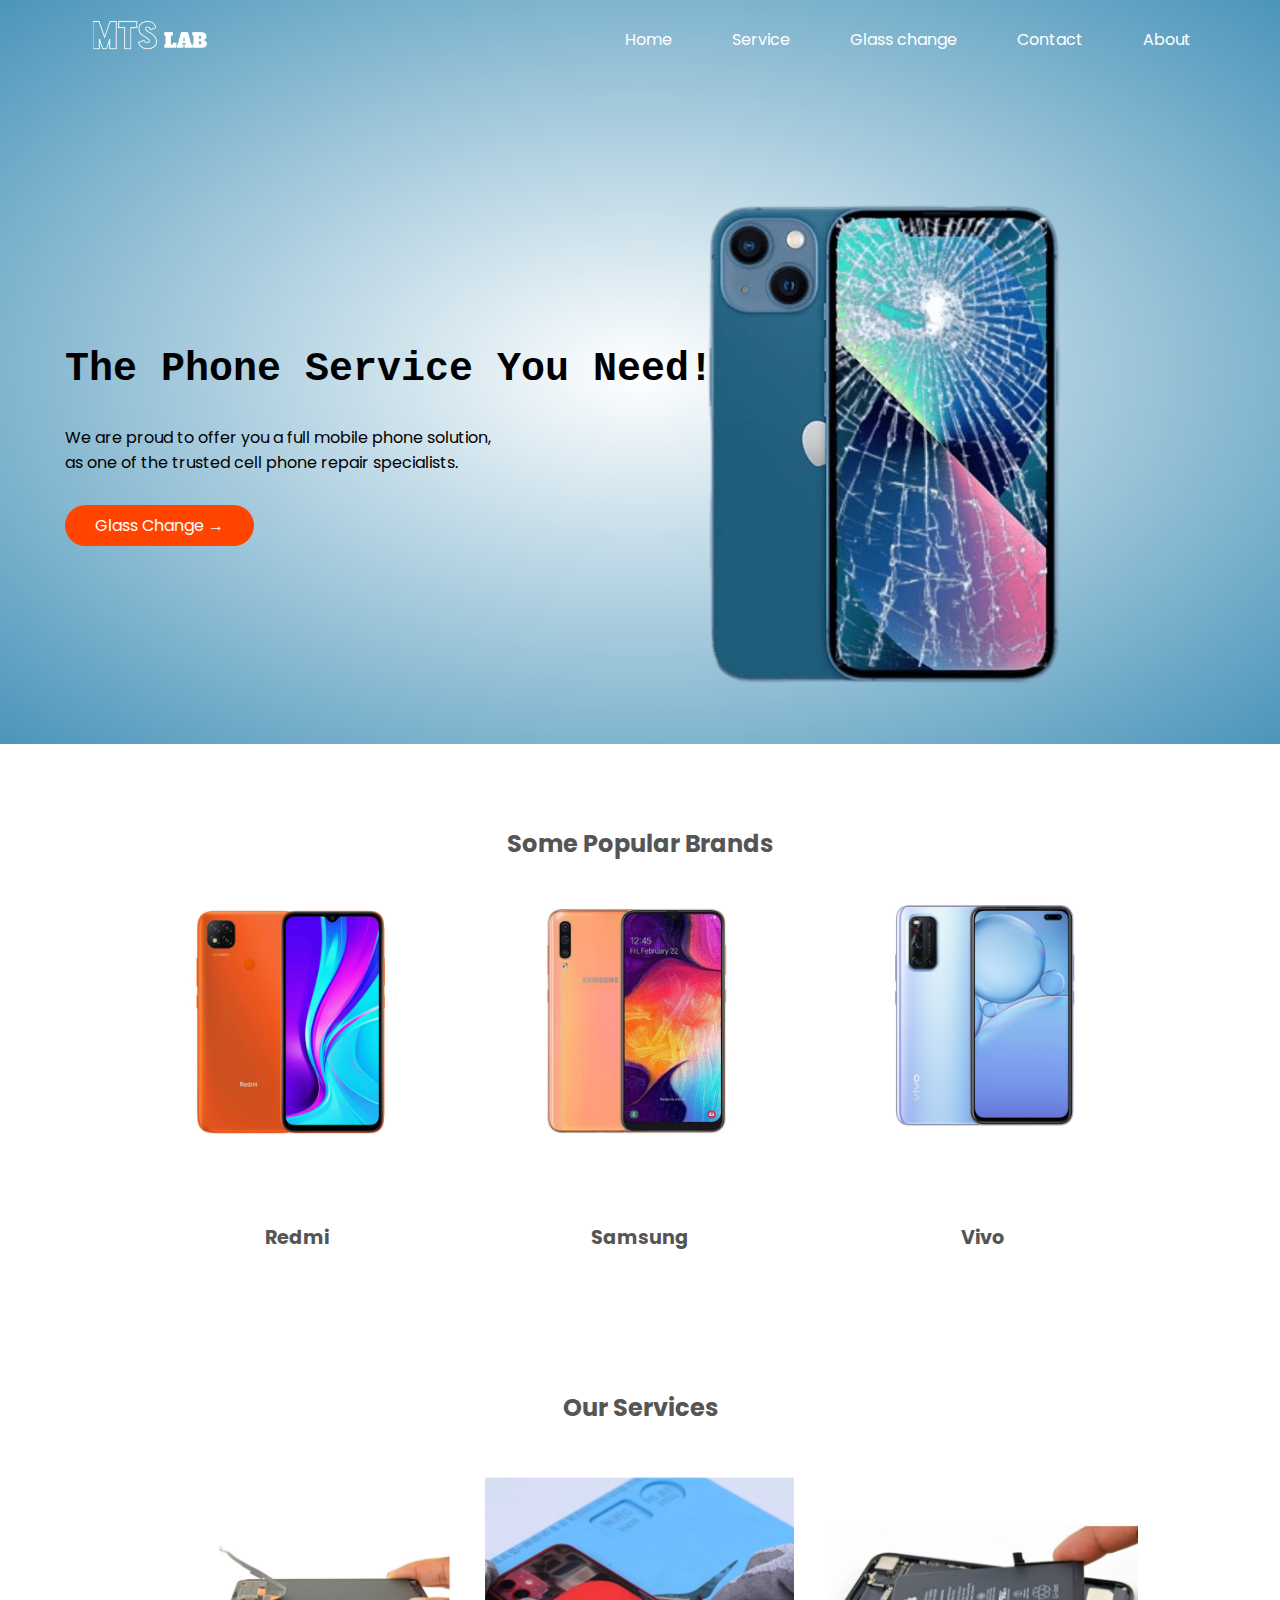
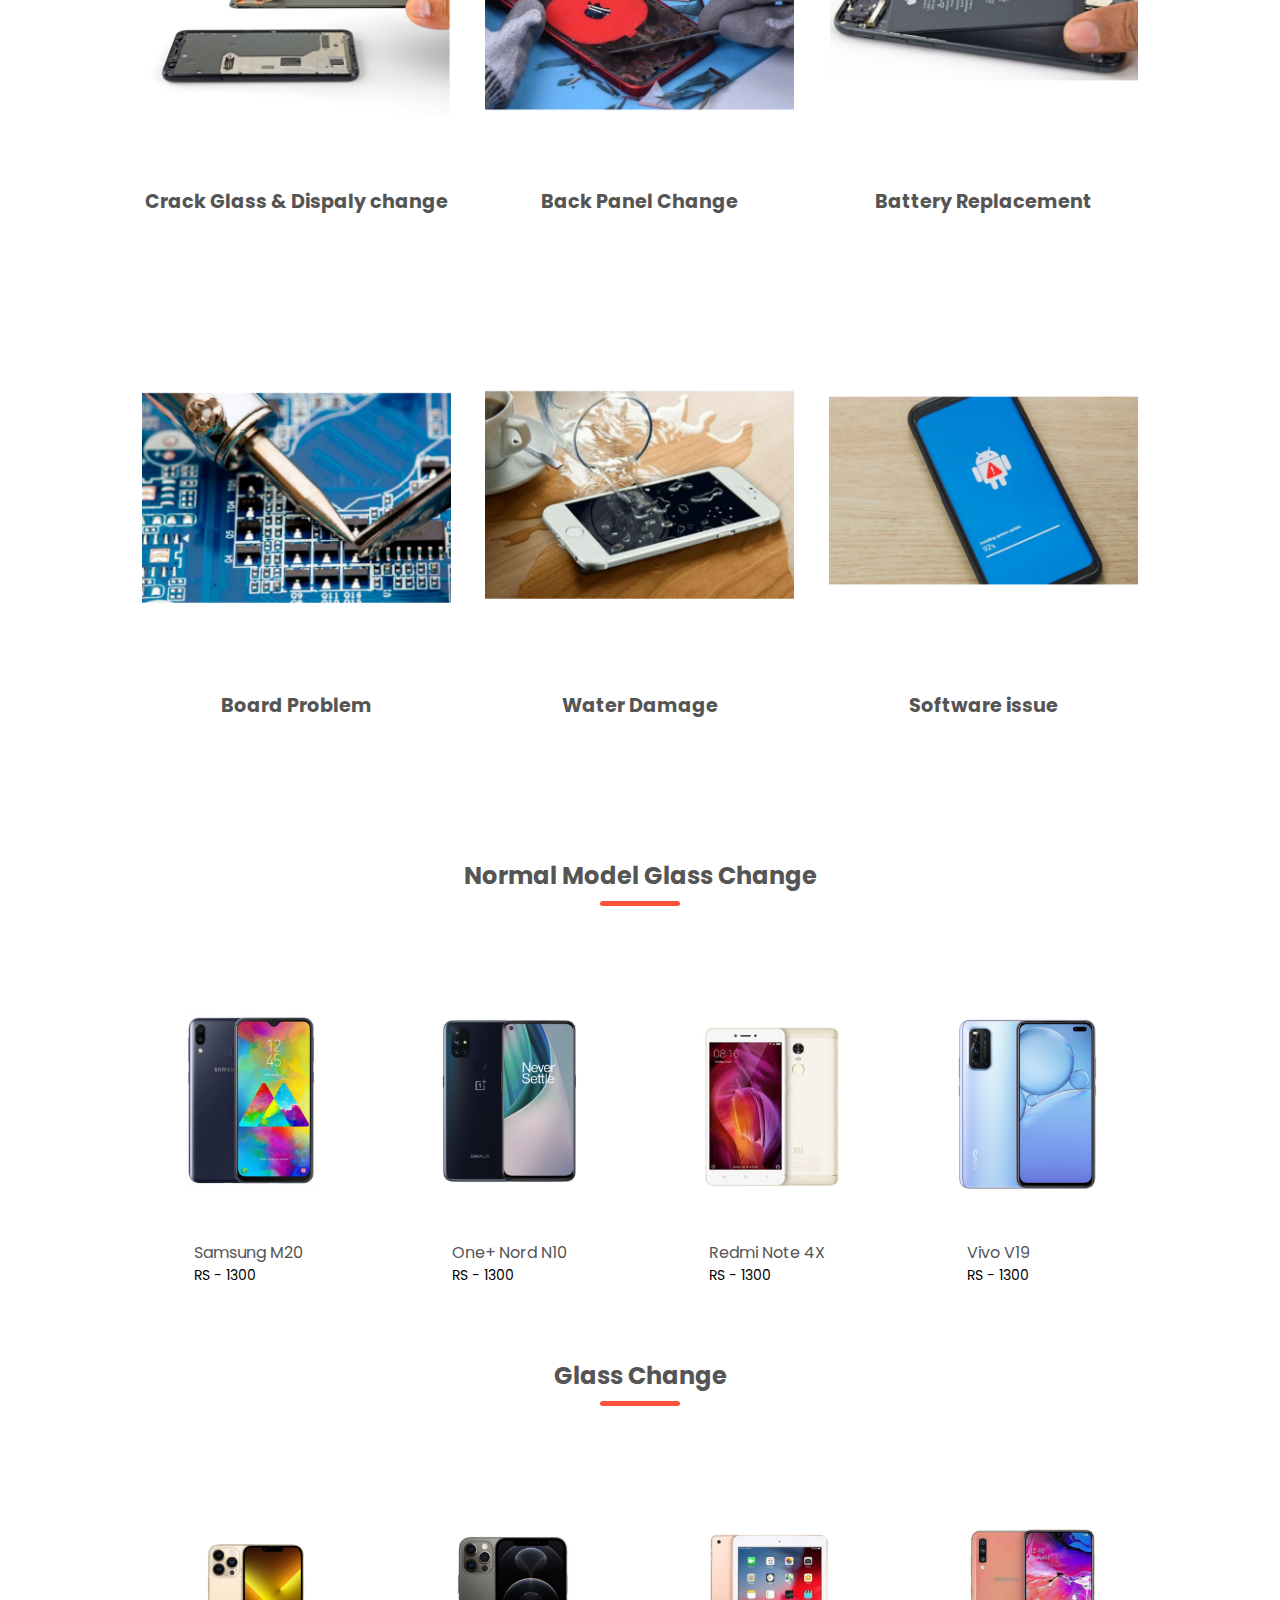
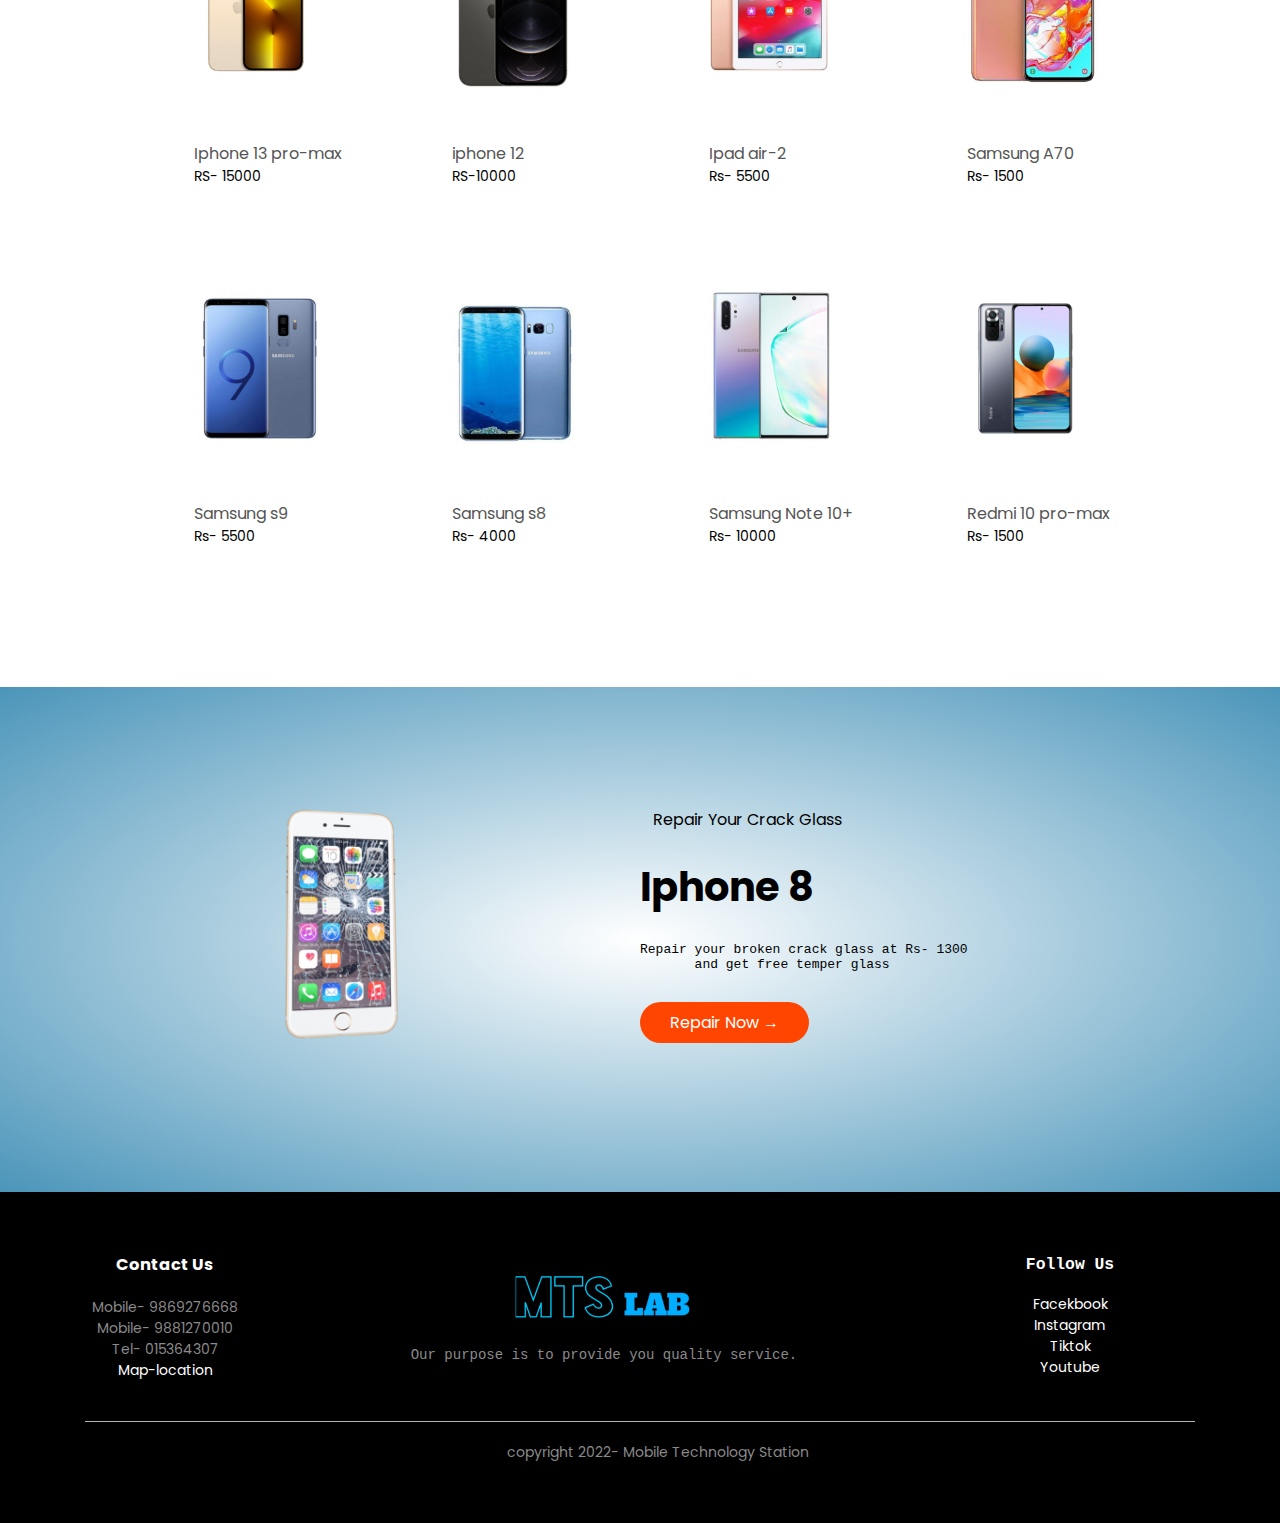
==== index.html @ e6e9dd7c "Update index.html" ====
<!DOCTYPE html>
<html lang="en">
<head>
    <meta charset="UTF-8">
    <meta http-equiv="X-UA-Compatible" content="IE=edge">
    <meta name="viewport" content="width=device-width, initial-scale=1.0">
    <meta name="google-site-verification" content="ZRneaZw4tG2R5TSMy8G6cVdLXQe2-qiYh2usNWmZhRA" />
     <link rel="shortcut icon" href="favicon.png" type="image/x-icon">
    <title>Mobile Technology Station</title>
    <link rel="stylesheet" href="style.css">
    <link href="https://fonts.googleapis.com/css2?family=Poppins:wght@300;400;500;600;700&display=swap" rel="stylesheet">
</head>

    <div class="header">
<div class="container">
    <div class="navbar">
        <div class="logo">
            <img src="img/tb.png" width="120px">
        </div>
    <nav>
        <ul class="nav-menu">
            <li class="nav-item">
           <a href="index.html" class="nav-link">Home</a>
           </li>
           <li class="nav-item">
            <a href="Service.html" class="nav-link">Service</a>
            </li>
            <li class="nav-item">
                <a href="Service.html" class="nav-link">Glass change</a>
                </li>
            <li class="nav-item">
                <a href="contact.html" class="nav-link">Contact</a>
                </li>
                <li class="nav-item">
                    <a href="About.html" class="nav-link">About</a>
                    </li>
        </ul>
    </nav>
        
    <!--<img src="img/icon1.png" width="34px" height="34px"-->
    <div id="hamburger-icon" onclick="toggleMobileMenu(this)">
        <div class="bar1"></div>
        <div class="bar2"></div>
        <div class="bar3"></div>
        <ul class="mobile-menu">
          <li><a href="index.html">Home</a></li>
          <li><a href="Service.html">Service</a></li>
          <li><a href="contact.html">Contact</a></li>
          <li><a href="About.html">About</a></li>
        </ul>
      </div>
    </div>

    <div class="row">
        <div class="col-2">
            <div class="position5"> <pre><h1>The Phone Service You Need!</h1></pre></div>
         <div class="position">
         <p>We are proud to offer you a full mobile phone solution, as one of the trusted cell phone repair specialists.</p></div>
         <a href="Service.html" class="btn">Glass Change &#8594;</a>
        </div>
        <div class="col-2">
        <img src="img/iPhone-13-mini-Screen-Replacement-or-Repair-transformed.png">
        </div>
    </div>
</div>
</div>

<!---Mobile categories--->
    <div class="categories">
        <div class="small-container">
            <div class="first-title"><h2>Some Popular Brands</h2>
                <div class="row">
                    <div class="col-3">
                        <img src="img/redmi.jpg">
                       <div class="bold"><h4>Redmi</h4></div>
                    </div>
                    <div class="col-3">
                        <img src="img/a50.jpg">
                        <div class="bold"><h4>Samsung</h4></div>
                    </div> 
                    <div class="col-3">
                    <img src="img/v 19.jpg">
                    <div class="bold"><h4>Vivo</h4></div>
                </div>
            </div>
            
            </div>
        </div>
       
    </div>
    <!----Mobile services-->
    <div class="categories">
        <div class="small-container">
            <div class="first-title"><h2 align = "center">Our Services</h2>
                <div class="row">
                    <div class="col-3">
                        <img src="img/Screen Replacement.jpg">
                       <div class="bold"><h4>Crack Glass & Dispaly change</h4></div>
                       
                    </div>
                    <div class="col-3">
                        <img src="img/Back pannel.jpg">
                        <div class="bold"><h4>Back Panel Change</h4></div>
                    </div> 
                    <div class="col-3">
                    <img src="img/Battery replacement.jpg">
                    <div class="bold"><h4>Battery Replacement</h4></div>
                    
                </div>
            </div>
            
            </div>
        </div>
       
    </div>
    <div class="categories">
        <div class="small-container">
           <div class="first-title">
                <div class="row">
                    <div class="col-3">
                        <img src="img/Board issue (1).jpg">
                       <div class="bold"><h4>Board Problem</h4></div>
                    </div>
                    <div class="col-3">
                        <img src="img/Water damage.jpg">
                        <div class="bold"><h4>Water Damage</h4></div>
                    </div> 
                    <div class="col-3">
                    <img src="img/software.jpg">
                    <div class="bold"><h4>Software issue</h4></div>
                    
                </div>
            </div>
            
            </div>
        </div>
       
    </div>
    <!---Glass change categories--->
    <div class="small-container">
        <h2 class="title">Normal Model Glass Change</h2>
        <div class="row">
            <div class="col-4">
                <img src="img/Samsung m-20.jpg">
                <h4>Samsung M20</h4>
                <p>RS - 1300</p>
            </div>
            <div class="col-4">
                <img src="img/nord n10.jpg">
               <h4>One+ Nord N10 </h4>
                <p>RS - 1300</p>
            </div>
            <div class="col-4">
                <img src="img/Redmi note 4x.jpg">
                <h4>Redmi Note 4X</h4>
                <p>RS - 1300</p>
            </div>
            <div class="col-4">
                <img src="img/v 19.jpg">
                <h4>Vivo V19</h4>
                <p>RS - 1300</p>
            </div>
        </div>
        <!--glass change-->
        <h2 class="title">Glass Change</h2>
        <div class="row">
            <div class="col-4">
                <img src="img/iphone 13 pro max.jpg">
                <h4>Iphone 13 pro-max</h4>
                <p>RS- 15000</p>
            </div>
            <div class="col-4">
                <img src="img/iphone 12.jpg">
                <h4>iphone 12</h4>
                <p>RS-10000</p>
            </div>
            <div class="col-4">
                <img src="img/ipad air 2.jpg">
                <h4>Ipad air-2</h4>
                <p>Rs- 5500</p>
            </div>
            <div class="col-4">
                <img src="img/a70.jpg">
                <h4>Samsung A70</h4>
                <p>Rs- 1500</p>
            </div>
            <div class="col-4">
                <img src="img/s9.jpg">
                <h4>Samsung s9</h4>
                <p>Rs- 5500</p>
            </div>
            <div class="col-4">
                <img src="img/s8.jpg">
                <h4>Samsung s8</h4>
                <p>Rs- 4000</p>
            </div>
            <div class="col-4">
                <img src="img/samsung note 10.jpg">
                <h4>Samsung Note 10+</h4>
                <p>Rs- 10000</p>
            </div><div class="col-4">
                <img src="img/Redmi 10 pro max.jpg">
                <h4>Redmi 10 pro-max</h4>
                <p>Rs- 1500</p>
            </div>
            </div>
    </div>
    <!---offer-->

    <div class="offer">
        <div class="small-container">
            <div class="row">
                <div class="col-2">
                    <img src="img/iphone 8.png" class="offer-img">
                </div>
                <div class="col-2">
                    <div class="position1">
                    <p>Repair Your Crack Glass</p></div>
                    <h1>Iphone 8</h1>
                    <pre><large>Repair your broken crack glass at Rs- 1300
       and get free temper glass</large></pre>

                    <a href="Service.html" class="btn">Repair Now &#8594</a>
                </div>
            </div>
        </div>
    </div>
    <!------footer----->
    <div class="footer">
        <div class="container">
                <div class="row">
                    <div class="footer-col-2">
                        <img src="img/uts.png">
                        <div class="position2">
                           <pre><p>Our purpose is to provide you quality service.</p></pre>
                        </div>
                    </div>
                    <div class="footer-col-3">
                        <h3>Contact Us</h3>
                        <ul>
                         <li>Mobile- 9869276668</li>
                         <li>Mobile- 9881270010</li>
                         <li>Tel- 015364307</li>
                         <li><a href="https://goo.gl/maps/8YHZtGEDWrr3aDk4A">Map-location</a></li>
                        </ul>
                    </div>
                    <div class="footer-col-4">
                       <pre><h3>Follow Us</h3></pre>
                        <ul>
                         <li><a href="https://www.facebook.com/MTSmobilescreenrefurblab/">Facekbook</a></li>
                         <li><a href="https://www.instagram.com/mtsmobilescreenrefurblab/">Instagram</a></li>
                         <li><a href="https://www.tiktok.com/@mtslab">Tiktok</a></li>
                         <li><a href="https://www.youtube.com/@mtsscreenrefurblab893/featured">Youtube</a></li>
                        </ul>
                    </div>
                </div>
            
            <hr>
            <div class="position4">
            <p class="copyright">copyright 2022- Mobile Technology Station</p>
            </div>
        </div>
    </div>
   <!-----js toggle menu---->
   <script src="script.js"></script
</body>
</html>
---- style.css ----
*{
    margin: 0;
    padding: 0;
    box-sizing: border-box;
}
.bold h4{
    font-weight:bold;
    font-size: larger;
    color: #555;
}
body{
    font-family: 'Poppins', sans-serif;
}

.navbar{
   min-height: 78px;
    display: flex;
    justify-content: space-between;
    align-items: center;
    padding: 0 24px;
}
.nav-menu{
    display: flex;
    justify-content: space-between;
    align-items: center;
    gap: 60px;
}
.nav-link{
    transition: 0.7s ease;
}
.nav-link:hover{
    color: dodgerblue;
}
.hambuger{
    display: none;
    cursor: pointer;
}
.bar{
    display:block;
    width: 25px;
    height: 3px;
    margin: 5px auto;
    -webkit-transition: all 0.3s ease-in-out;
    transition: all 0.3 ease-out;
    background-color: white;
}
a{
    text-decoration: none;
    color: white;
}
p{
    color: black;
}
.container{
    max-width: 1200px;
    margin: auto;
    padding-left: 25px;
    padding-right: 25px;
}

.row{
    display: flex;
    align-items: center;
    flex-wrap: wrap;
    justify-content: space-around;
}
.col-2{
    flex-basis: 50%;
    min-width: 300px;
}
.position{
    position: relative;
    right: 25%;
}
.position1{
    position: relative;
    right: 116px;
}
.col-2 img{
    max-width: 85%;
    padding: 50px 0;
}
.col-2 h1{
    font-size: 40px;
    line-height: 60px;
    margin: 25px 0;
}
.btn{
    display: inline-block;
    background: orangered;
    color: white;
    padding: 8px 30px;
    margin: 30px 0;
    border-radius: 30px;
    transition: background 0.5s;
}
.btn:hover{
    background: #563434;
}
.header{
    background: radial-gradient(#fff,#4b95ba);  
}
.header2{
    background: radial-gradient(#fff,#23b4af);  
}
.header .row{
    margin-top: 70px;
}
.header2 .row{
    margin-top: 70px;
}
.categories{
    margin: 70px 0;
}
.col-3{
    flex-basis: 30%;
   min-width: 250px;
    margin-bottom: 30px;
}
.col-3 img{
    width: 100%;
}
.small-container{
    max-width: 1080px;
    margin: auto;
    padding-left: 25px;
    padding-right: 25px;
}
.col-4 {
    flex-basis: 25%;
    padding: 10px;
    min-width: 200px;
    margin-bottom: 50px;
    transition: transform 0.5s;
    
}

.col-4 h4,p{margin-left:25%;}
.col-4 img{
    width: 100%;
}
.title{
    text-align: center;
    margin: 0 auto 80px;
    position: relative;
    line-height: 60px;
    color: #555;
}
.title::after{
    content: '';
    background: #ff523b;
    width: 80px;
    height: 5px;
    border-radius: 5px;
    position: absolute;
    bottom: 0;
    left: 50%;
    transform: translateX(-50%);
}

.first-title{text-align: center;
    margin: 0 auto 80px;
    position: relative;
    line-height: 60px;
    color: #555;

}
h4{
    color: #555;
    font-weight: normal;
}
.col-4 p{
    font-size: 14px;
}
.col-4:hover{
    transform: translateY(-5px);
}
/*-----offer----*/
.offer{
     background: radial-gradient(#fff,#4b95ba);  
     margin-top: 80px;
     padding: 30px 0;
}
.col-2 .offer-img{
    padding: 50px;
    width: 100%;
}
small{
    color: #555;
}
/*-----footer---*/
.footer{
    background: #000;
    color: #8a8a8a;
    font-size: 14px;
    padding: 60px;
    width:100%;
}
.footer p{
color: #8a8a8a;
}
.footer h3{
    color: white;
    margin-bottom: 20px;
}
.footer-col-2, .footer-col-4, .footer-col-3{
    min-width: 250px;
    margin-bottom: 20px;
}
.footer-col-2{
    flex: 1;
    text-align: center;
    position: relative;
    left: 19%;
}
.footer-col-2 img{
    width: 180px;
    margin-bottom: 20px;
}
.footer-col-4, .footer-col-3{
    flex-basis: 12%;
    text-align: center;
}
ul{
    list-style-type: none;
}
.position2{
    position: relative;
    right: 12%;
}
.footer-col-3{
    position: relative;
    right: 59%;
}
.footer hr{
    border: none;
    background: #b5b5b5;
    height: 1px;
    margin: 20px 0;
}
.copyright{
    position: relative;
    left: 13%;
}
.menu-icon{
    width: 45px;
    margin-left: 20px;
    display: none;

}
#hamburger-icon {
    margin: auto 0;
    display: none;
    cursor: pointer;
  }
  
  #hamburger-icon div {
    width: 35px;
    height: 3px;
    background-color: white;
    margin: 6px 0;
    transition: 0.4s;
  }
  
  .open .bar1 {
    -webkit-transform: rotate(-45deg) translate(-6px, 6px);
    transform: rotate(-45deg) translate(-6px, 6px);
  }
  
  .open .bar2 {
    opacity: 0;
  }
  
  .open .bar3 {
    -webkit-transform: rotate(45deg) translate(-6px, -8px);
    transform: rotate(45deg) translate(-6px, -8px);
  }
  
  .open .mobile-menu {
    display: flex;
    flex-direction: column;
    /*---align-items: center;---*/
    left: inherit;
    justify-content: flex-start;
  }
  
  .mobile-menu {
    display: none;
    position: absolute;
    top: 74px;
    left: 0;
    height: calc(100vh - 50px);
    width: 100%;
  }
  
  .mobile-menu li {
    margin-bottom: 10px;
  }
  .profile img{
    width: 150px;
    position: relative;
    padding-top:30px;
    left: 45%;
  }
  .heading2 h1{
    color: black;
    font-size: large;
    position: relative;
    padding-top: 34px;
    padding-bottom: 12px;

  }
  .paragraph p{
    position: relative;
    padding-bottom: 50px;
    padding-right: 250px
  }
  .prf img{
    width: 250px;
    position: relative;
    left: 5px;
  } 
  .contact img{
    width: 34%;
  }
  .card{
    transition: all 0.5s ease-in-out;
    cursor: pointer;
    box-shadow: 0px 0px 6px -4px rgba(0,0,0,0.75);
    border-radius: 10px;
}
.card:hover{
box-shadow: 0px 0px 51px -36px rgba(0,0,0,1);
}
.centre{
    padding-top: 50px;
    padding-bottom: 30px;
    position: relative;

}
.search{
    padding-bottom: 56px;
    position: relative;
}
.location{
    color: #555;
    padding-bottom: 20px;
    padding-right: 20px;
    position: relative;
    right: 50px

}
.col-12 img{
    width: 1300px;
    padding-right: 730px;
  }
/*-----media query for menu ------*/

@media only screen and (max-width:768px){
    #hamburger-icon {
        display: block;
    }
    .nav-menu a{
     display: none;    
    }
    .header{
        padding-right: 1px;
         padding-left: 2px;
        width: 768px
    }
    .row{
        padding-left: 98px;
        padding-right: 20px
    }
    .position5 h1{
        font-size: xx-large;
    }
    .offer{
        width: 768px
      }
    .footer{
      width: 768px
    }
    .position5{
        position: relative;
        right: 200px;
    }
    .position p{
        position: relative;
        right: 200px;
    }
    .footer-col-4 {
        position:relative;
        padding-right: 650px
      }
      .footer-col-2 img{
        position: relative;
       right: 350px
     }
     .position2 p{
        font-size: smaller;
        position: relative;
        right: 300px
     }
     .position4{
        position: relative;
        right: 38%;
        font-size: 60%;
     }
     .header2{
        padding-right: 1px;
         padding-left: 2px;
        width: 768px
         }
      .tablet img{
        width:100%;
        height: 183px;
        }
        .col-12 img{
            width: 400px;
            padding-right: 0px;
            position: relative;
            right: 200px;
          }
         .location{
            padding-bottom: 70px;
            padding-left: 45px;
          }
          .paragraph p{
            margin-left: 3px;
            position: relative;
            
          }
         .profile img{
           padding-top: 60px;
            position: relative;
            left: 28px;
          }
         .heading2 h1{
           padding-right: 545px;
         }
         .col-12 img{
            padding-top: 45px;
            padding-bottom: 100px
          }
}


/*------ media queery for less than 600 screen size---*/
@media only screen and (max-width: 600px){
    .row{
        text-align: center;
    }
     .col-2, .col-3, .col-4  {
        flex-basis: 100%;
     } 
     .footer-col-3{
        position: relative;
        right: 1%;
     }
     .position2{
        position: relative;
        right: 4px;
     }
     .position4{
        padding-left: 400px;
        font-size: 60%;
     }
     .position1{
        position : relative;
        right: 1%;
     }
     .position5 h1{
        position: relative;

     }
     .col-2 h1{
        font-size: 34px;
        line-height: 60px;
        margin: 45px 100px;
       position: relative;
       left: 40px;
    }
    .position{
      width: 350px;
      font-size: 21px;
      position: relative;
      left: 34px;
  }
 .position p{
   position: relative;
   left: 1rem;
 }
    .col-4 h4,p{
        margin-left:2%;
    }
    .btn{
        position: relative;
        
    }
    #hamburger-icon {
        display: block;
      }
    
    .footer{
        margin-top: 45px;
    }
    .profile img{
        width: 80px;
        position: relative;
        margin-top: 2px;
        left: 25px
    }
    .heading2 h1{
        font-size: small;
        color: white;
         padding-top: 9px;
         position: relative;
         right: 23px;
    }
    .paragraph p{
        position: relative;
        padding-right: 3px;
        padding-bottom: 230px;
      }  
     .prf img{
        width: 240px;
        position: relative;
        padding-right: 67px
          }
    .contact img{
        width: 65%;
    }
    .centre h2{
        
        position: relative;

    }
    .search {
        width: 600px;
        padding-right: 80px
    
    }
    .location{
        font-size:smaller;
        position: relative;
        left: 1px;
    }
    .col-2 img{
        width: 500px
      }
      .logo img{
        padding-top: 40px;
        width: 155px
      }
      .categories{
        width: 600px;
      }
     .small-container{
        width: 600px;
       padding-left: 65px;
     }
    .col-3 img{
      width: 500px;
    }
    .bold{
        font-size: 20px;
      }
      .first-title {
        font-size: 22px;
      }
      .row{
        width: 600px;
        position: relative;
        right: 34px;
      }
     .col-4 p{
        font-size: large;
      }
      .col-4 h4{
        font-size: x-large;
      }
      .title {
        font-size: 32px;
      }
      .footer-col-3{
        position: relative;
        right: 280px;
      }
      /*.col-2{
        position: relative;
        right: 85px
      }*/
      .offer{
        padding-right: 95px;
      }
      .col-12 img{
        padding-left: 55px;
      }
      .location{
        font-size:x-large;
    padding-bottom: 100px;
      
    }
  .footer{
    padding-top: 100px;
    padding-bottom: 300px;
  }
}
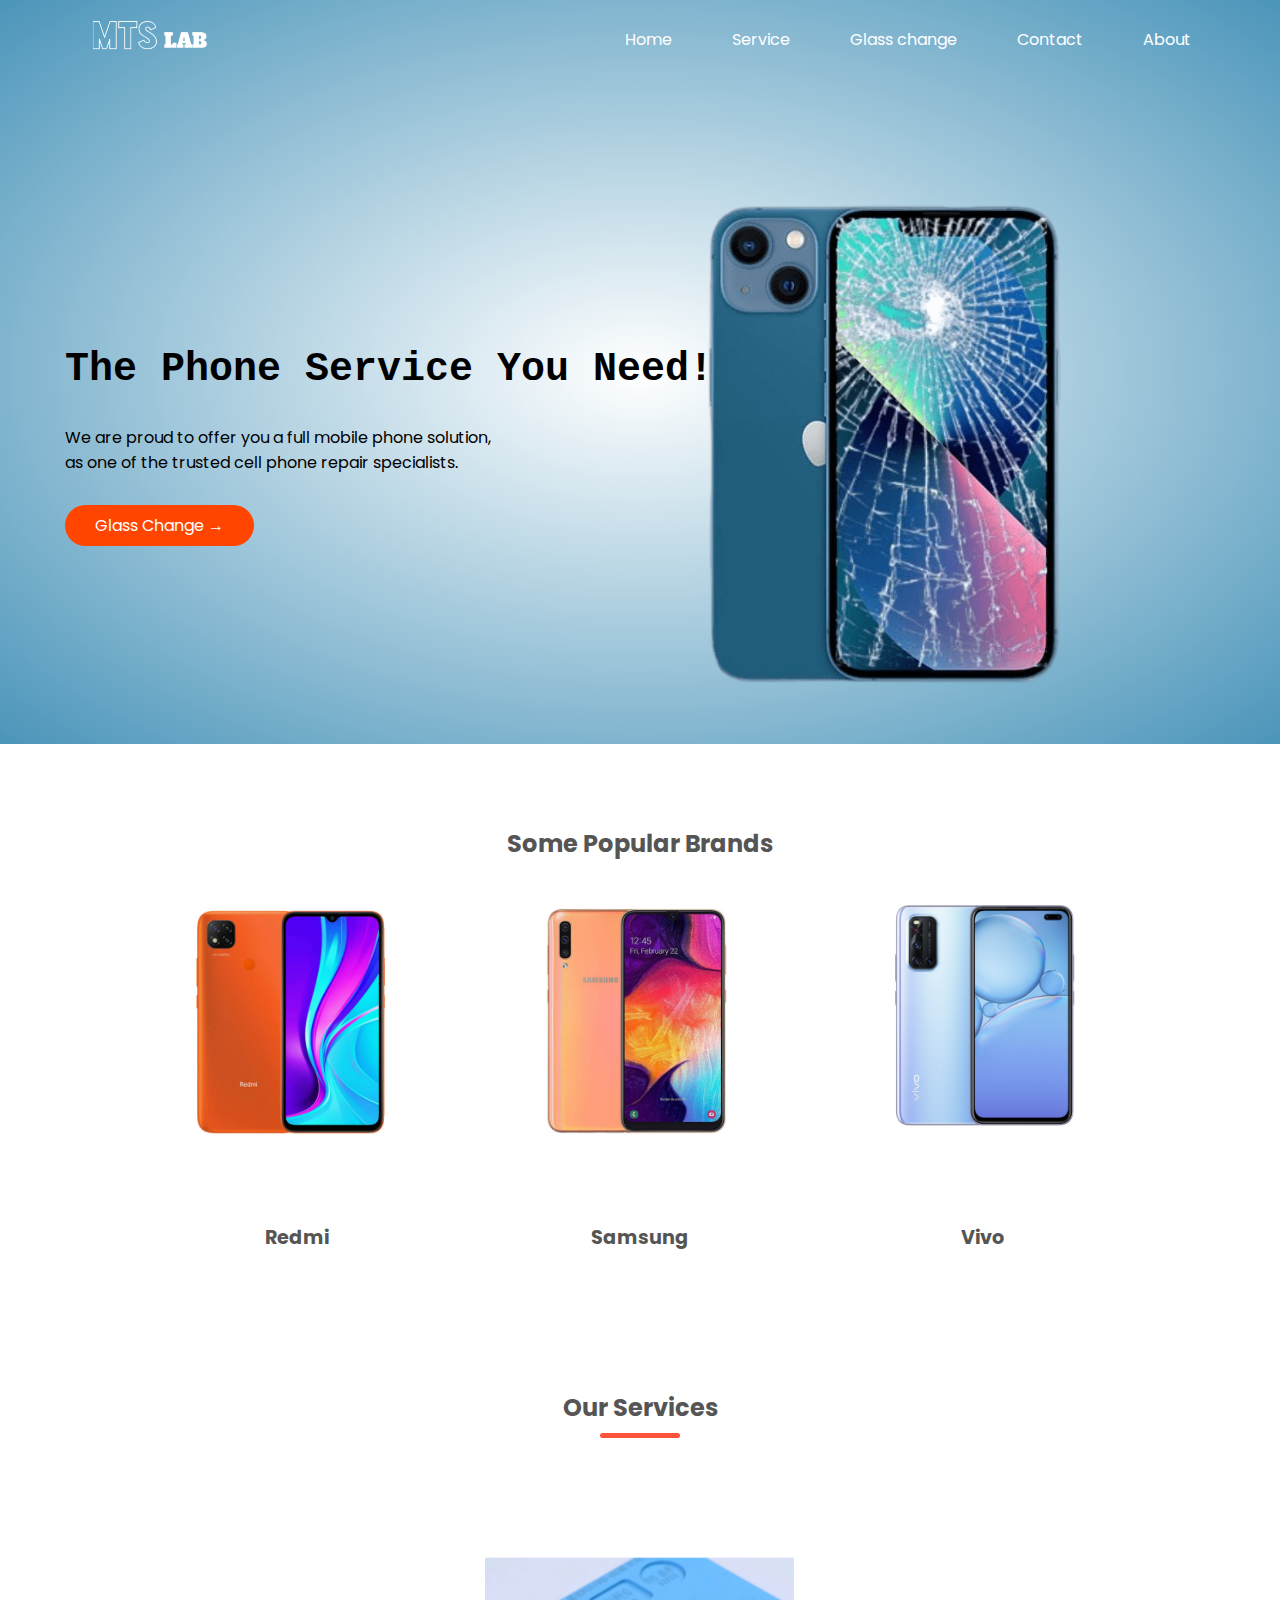
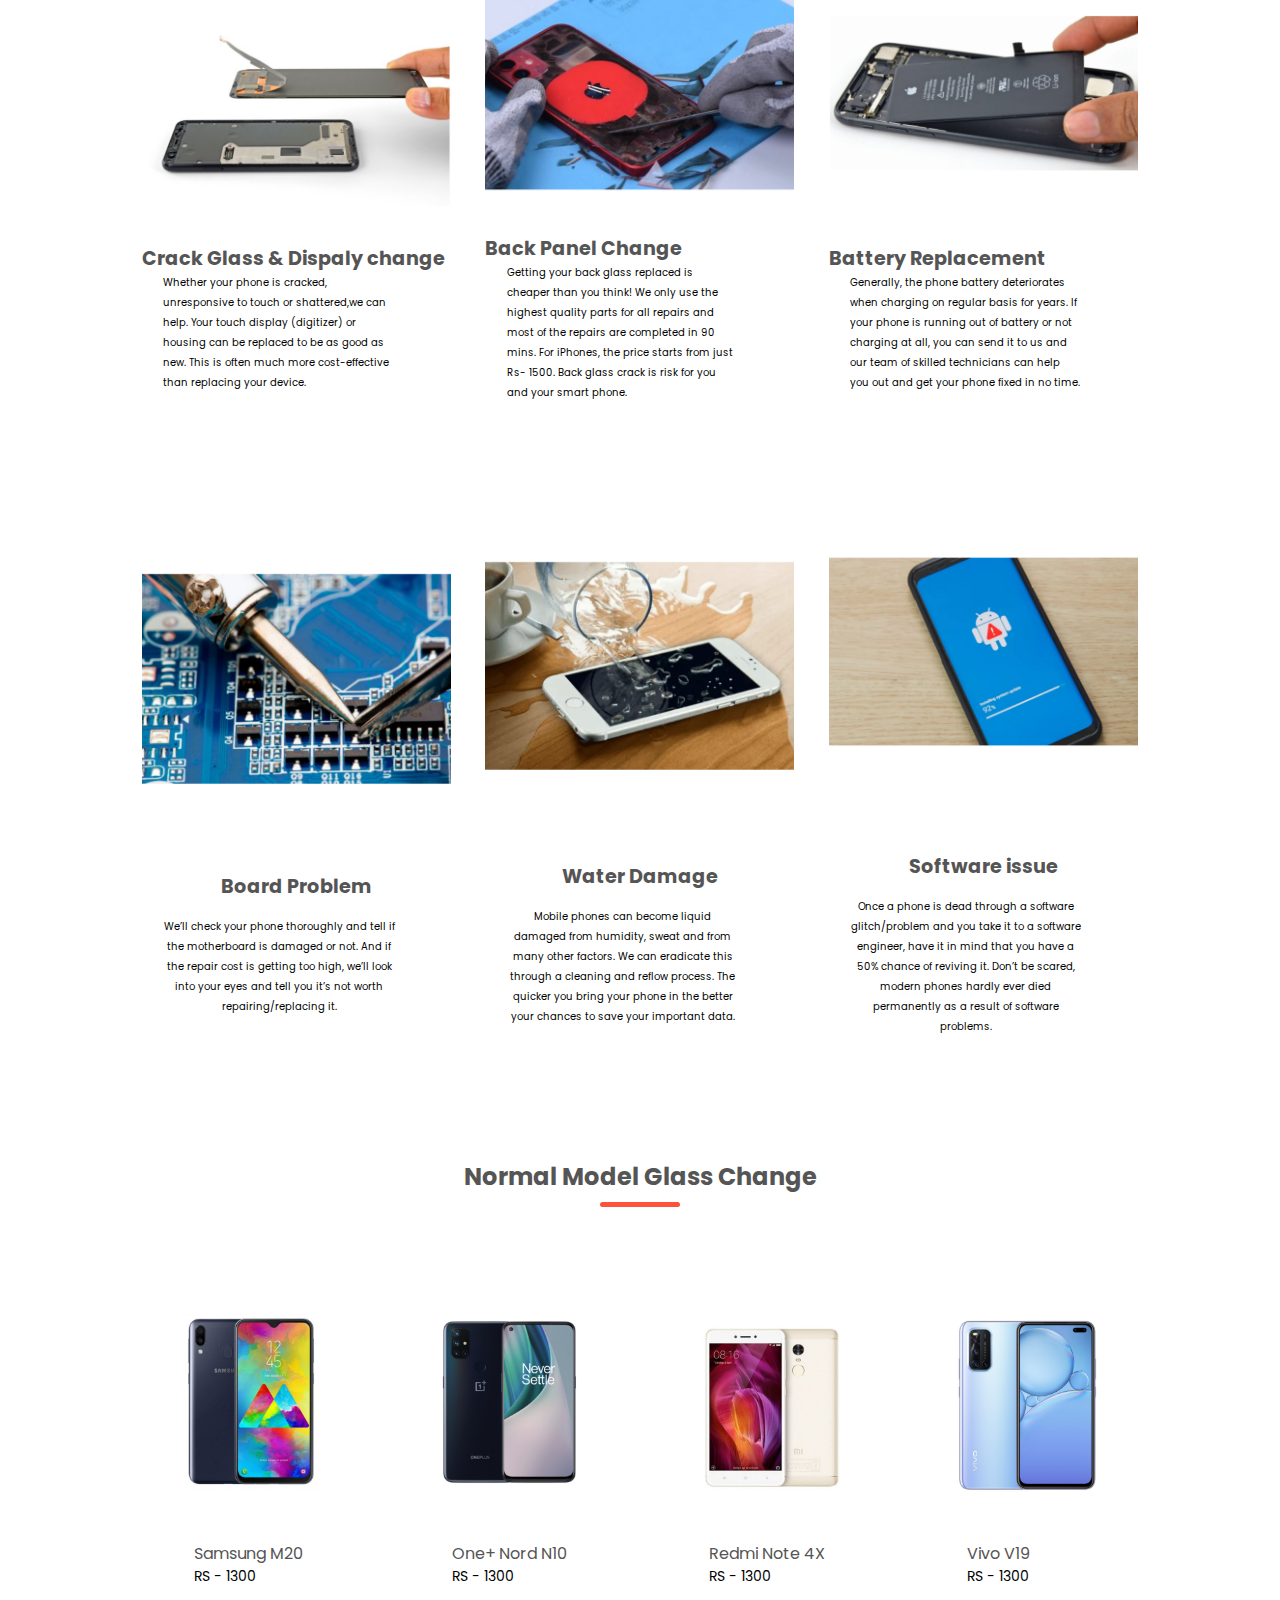
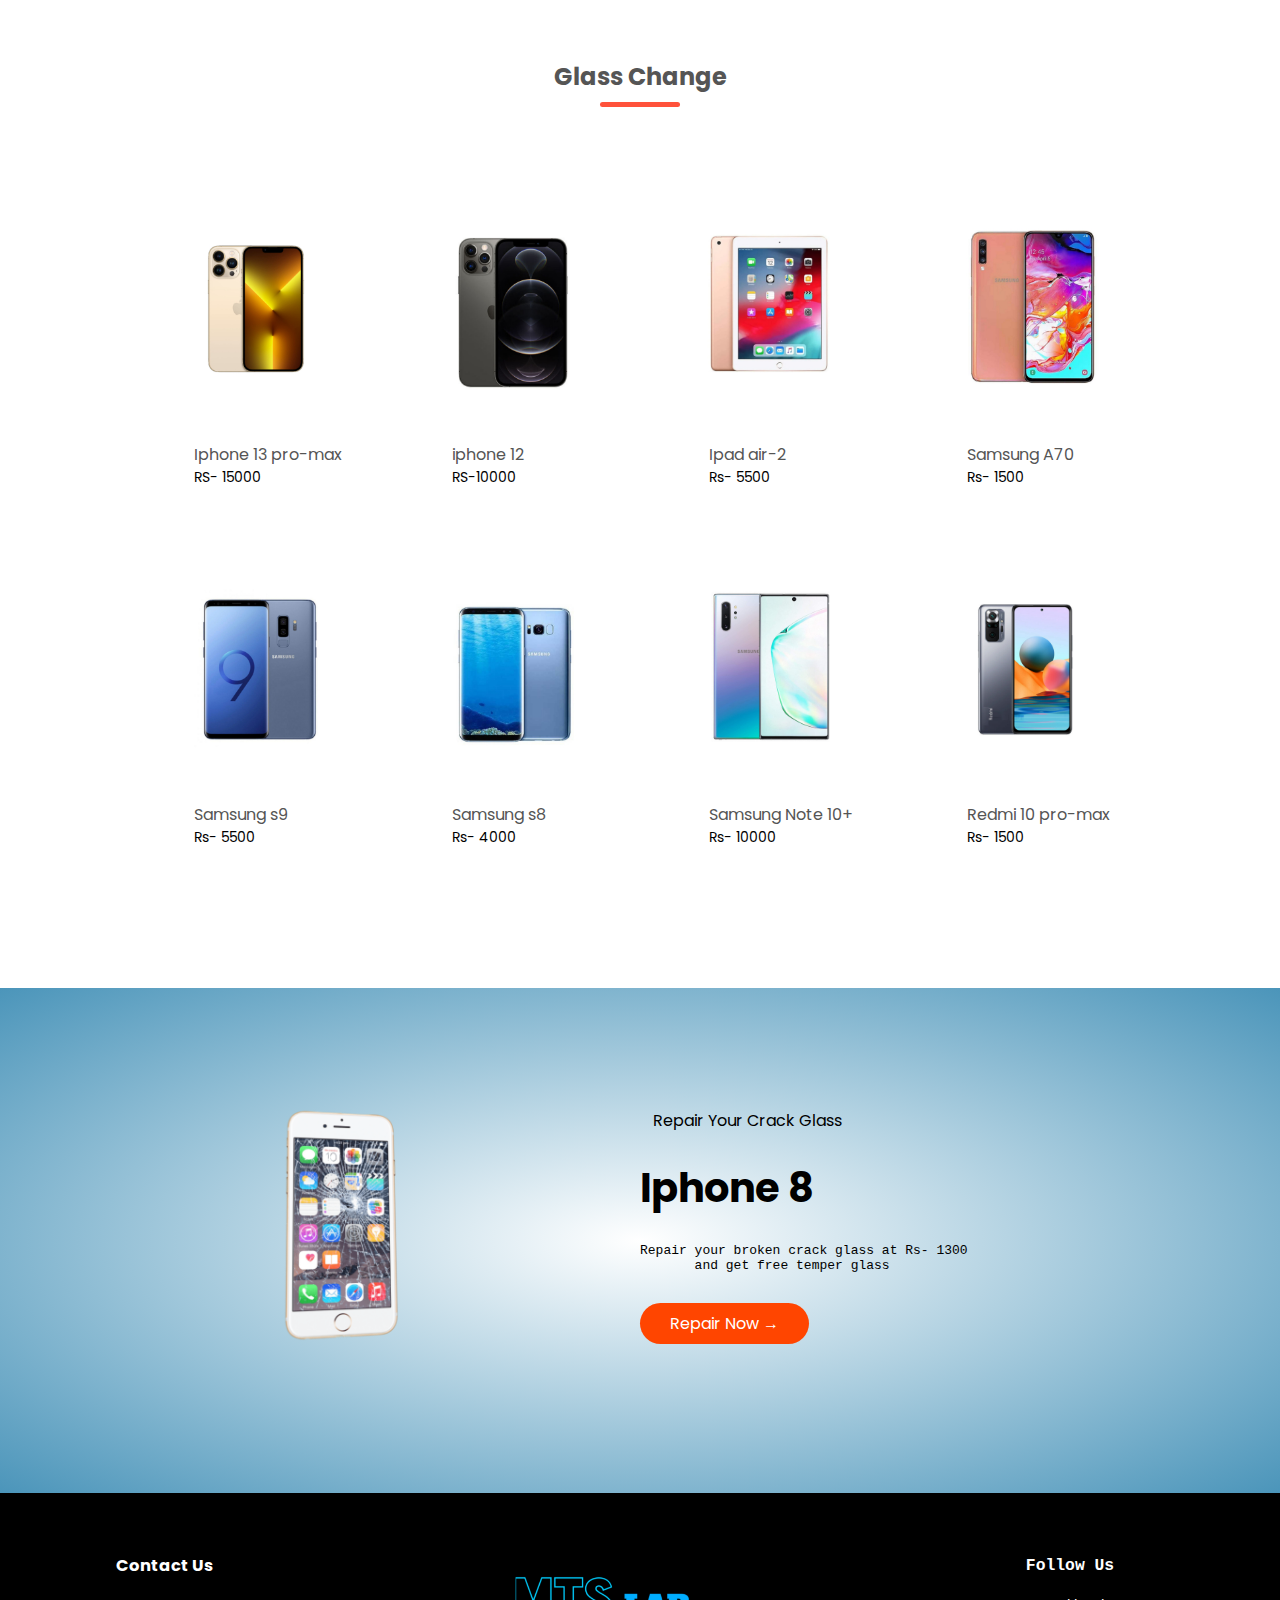
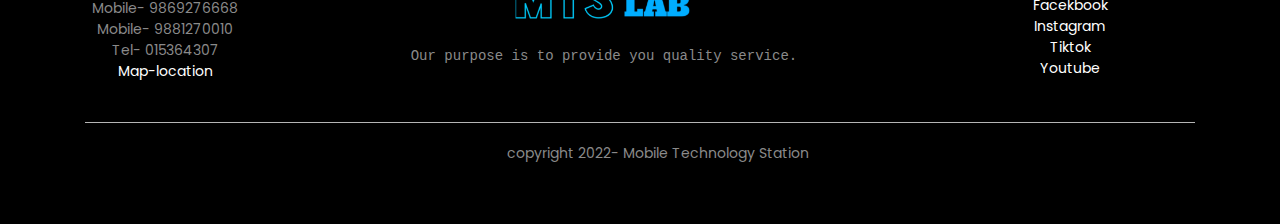
==== commit 196b613e: "Update index.html" ====
--- a/index.html
+++ b/index.html
@@ -15,7 +15,7 @@
 <div class="container">
     <div class="navbar">
         <div class="logo">
-            <img src="img/tb.png" width="120px">
+             <a href="index.html"><img src="img/tb.png" width="120px"></a>
         </div>
     <nav>
         <ul class="nav-menu">
@@ -91,21 +91,28 @@
     <!----Mobile services-->
     <div class="categories">
         <div class="small-container">
-            <div class="first-title"><h2 align = "center">Our Services</h2>
+              <a href="Service.html" ><h2 class="title">Our Services</h2></a>
                 <div class="row">
                     <div class="col-3">
                         <img src="img/Screen Replacement.jpg">
                        <div class="bold"><h4>Crack Glass & Dispaly change</h4></div>
-                       
+                        <div class="service">
+                        <p>Whether your phone is cracked, unresponsive to touch or shattered,we can help. Your touch display (digitizer) or housing can be replaced to be as good as new. This is often much more cost-effective than replacing your device.</p>
+                       </div>
                     </div>
                     <div class="col-3">
                         <img src="img/Back pannel.jpg">
                         <div class="bold"><h4>Back Panel Change</h4></div>
+                         <div class="service">
+                         <p>Getting your back glass replaced is cheaper than you think! We only use the highest quality parts for all repairs and most of the repairs are completed in 90 mins. For iPhones, the price starts from just Rs- 1500. Back glass crack is risk for you and your smart phone. </p>
                     </div> 
+                    </div>
                     <div class="col-3">
                     <img src="img/Battery replacement.jpg">
                     <div class="bold"><h4>Battery Replacement</h4></div>
-                    
+                                        <div class="service">
+                        <p>Generally, the phone battery deteriorates when charging on regular basis for years. If your phone is running out of battery or not charging at all, you can send it to us and our team of skilled technicians can help you out and get your phone fixed in no time.</p>
+                    </div>
                 </div>
             </div>
             
@@ -120,15 +127,23 @@
                     <div class="col-3">
                         <img src="img/Board issue (1).jpg">
                        <div class="bold"><h4>Board Problem</h4></div>
+                         <div class="service">
+                        <p>We’ll check your phone thoroughly and tell if the motherboard is damaged or not. And if the repair cost is getting too high, we’ll look into your eyes and tell you it’s not worth repairing/replacing it.</p>
+                       </div>
                     </div>
                     <div class="col-3">
                         <img src="img/Water damage.jpg">
                         <div class="bold"><h4>Water Damage</h4></div>
+                         <div class="service">
+                            <p>Mobile phones can become liquid damaged from humidity, sweat and from many other factors. We can eradicate this through a cleaning and reflow process. The quicker you bring your phone in the better your chances to save your important data.</p>
+                        </div>
                     </div> 
                     <div class="col-3">
                     <img src="img/software.jpg">
                     <div class="bold"><h4>Software issue</h4></div>
-                    
+                     <div class="service">
+                        <p>Once a phone is dead through a software glitch/problem and you take it to a software engineer, have it in mind that you have a 50% chance of reviving it. Don’t be scared, modern phones hardly ever died permanently as a result of software problems. </p>
+                    </div>
                 </div>
             </div>
             
--- a/style.css
+++ b/style.css
@@ -353,6 +353,12 @@
 .col-12 img{
     width: 1300px;
     padding-right: 730px;
+  }
+.service p{
+    font-size: 10px;
+    line-height: 20px;
+    position: relative;
+    right: 56px;
   }
 /*-----media query for menu ------*/
 
@@ -606,4 +612,4 @@
     padding-top: 100px;
     padding-bottom: 300px;
   }
-}+}
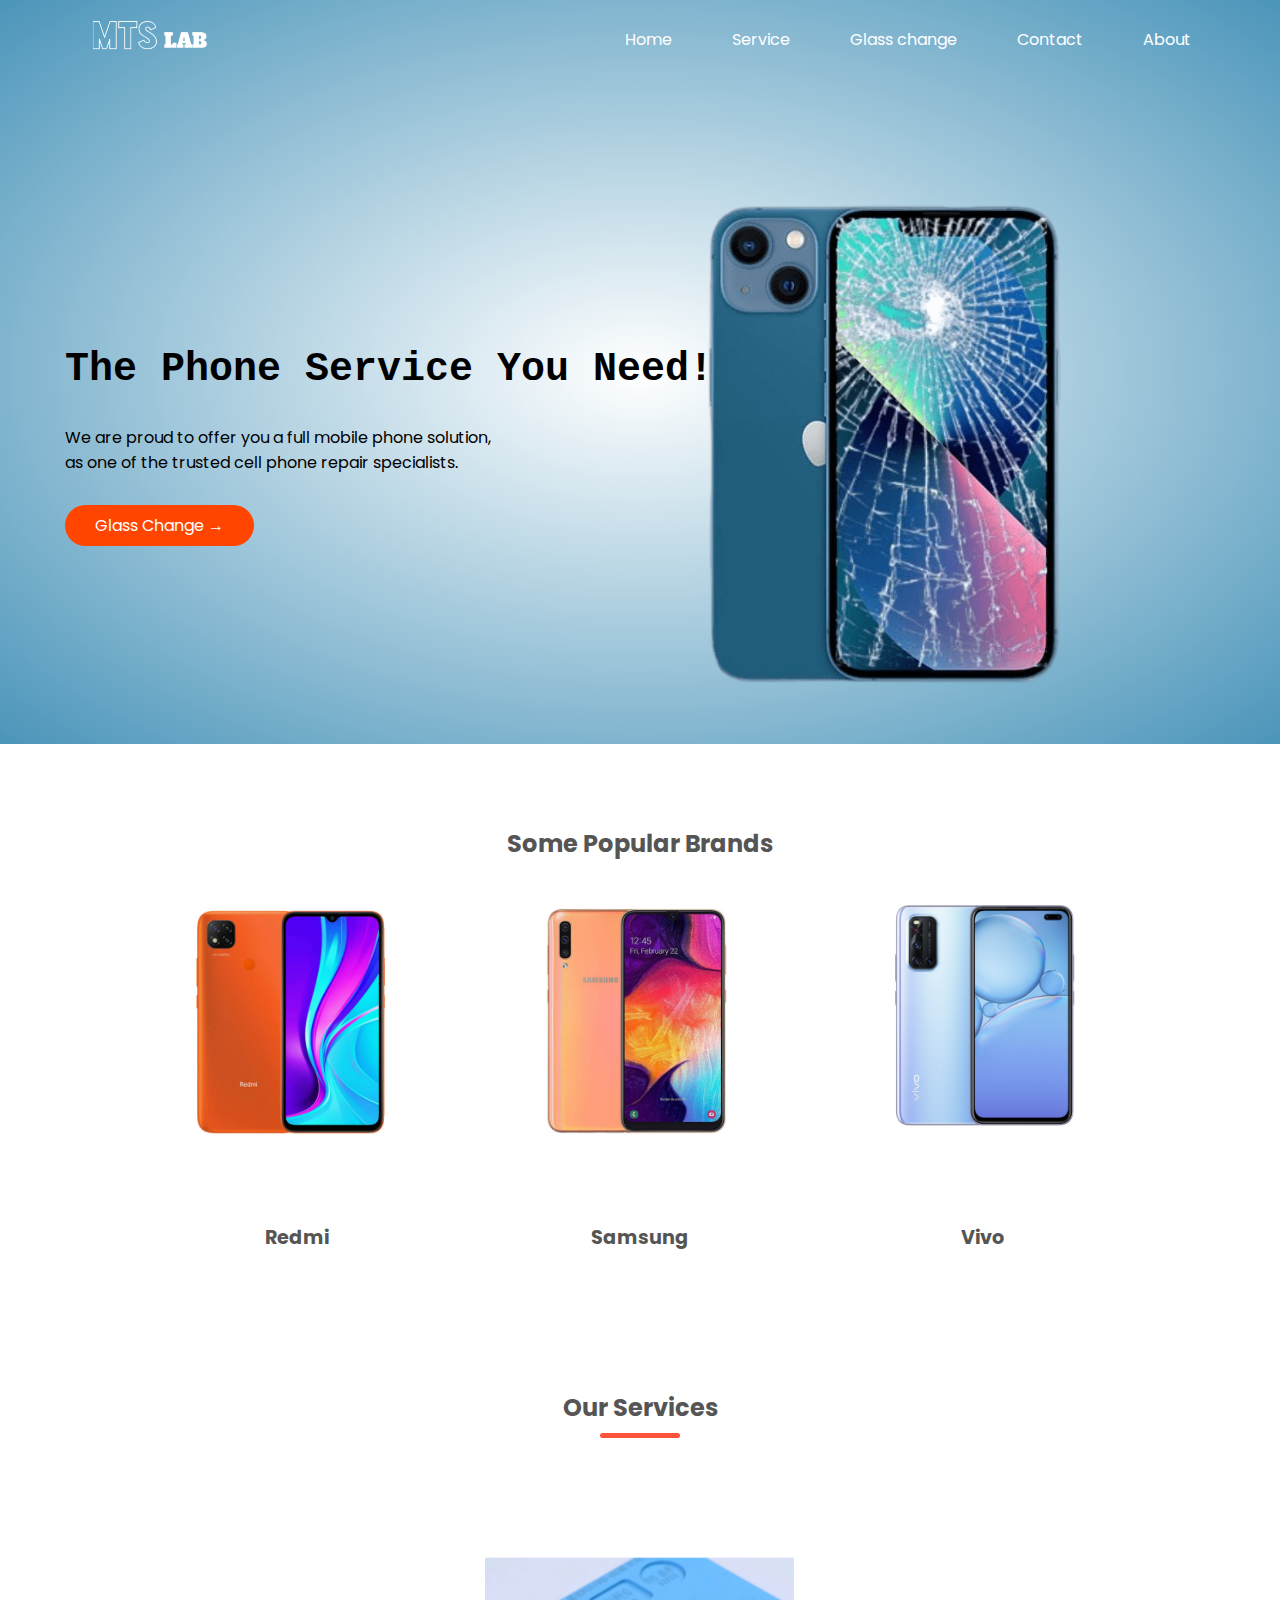
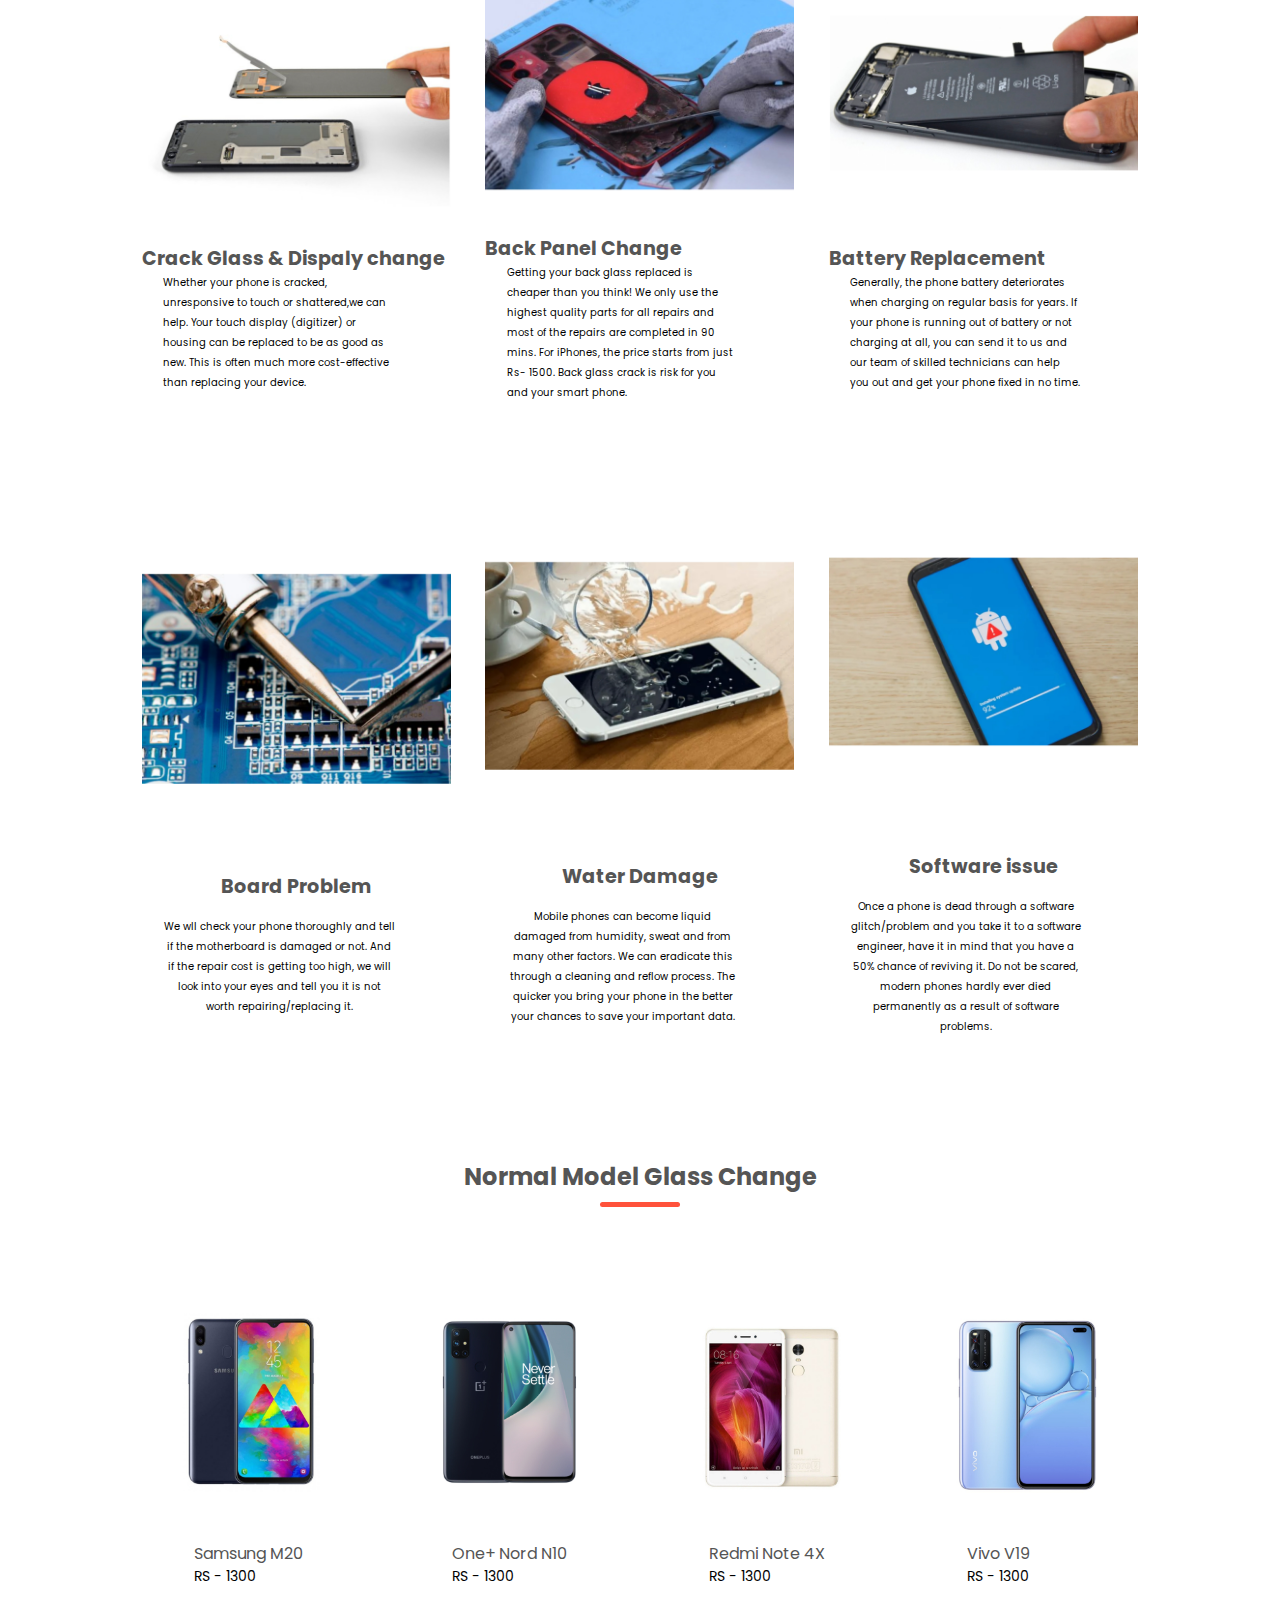
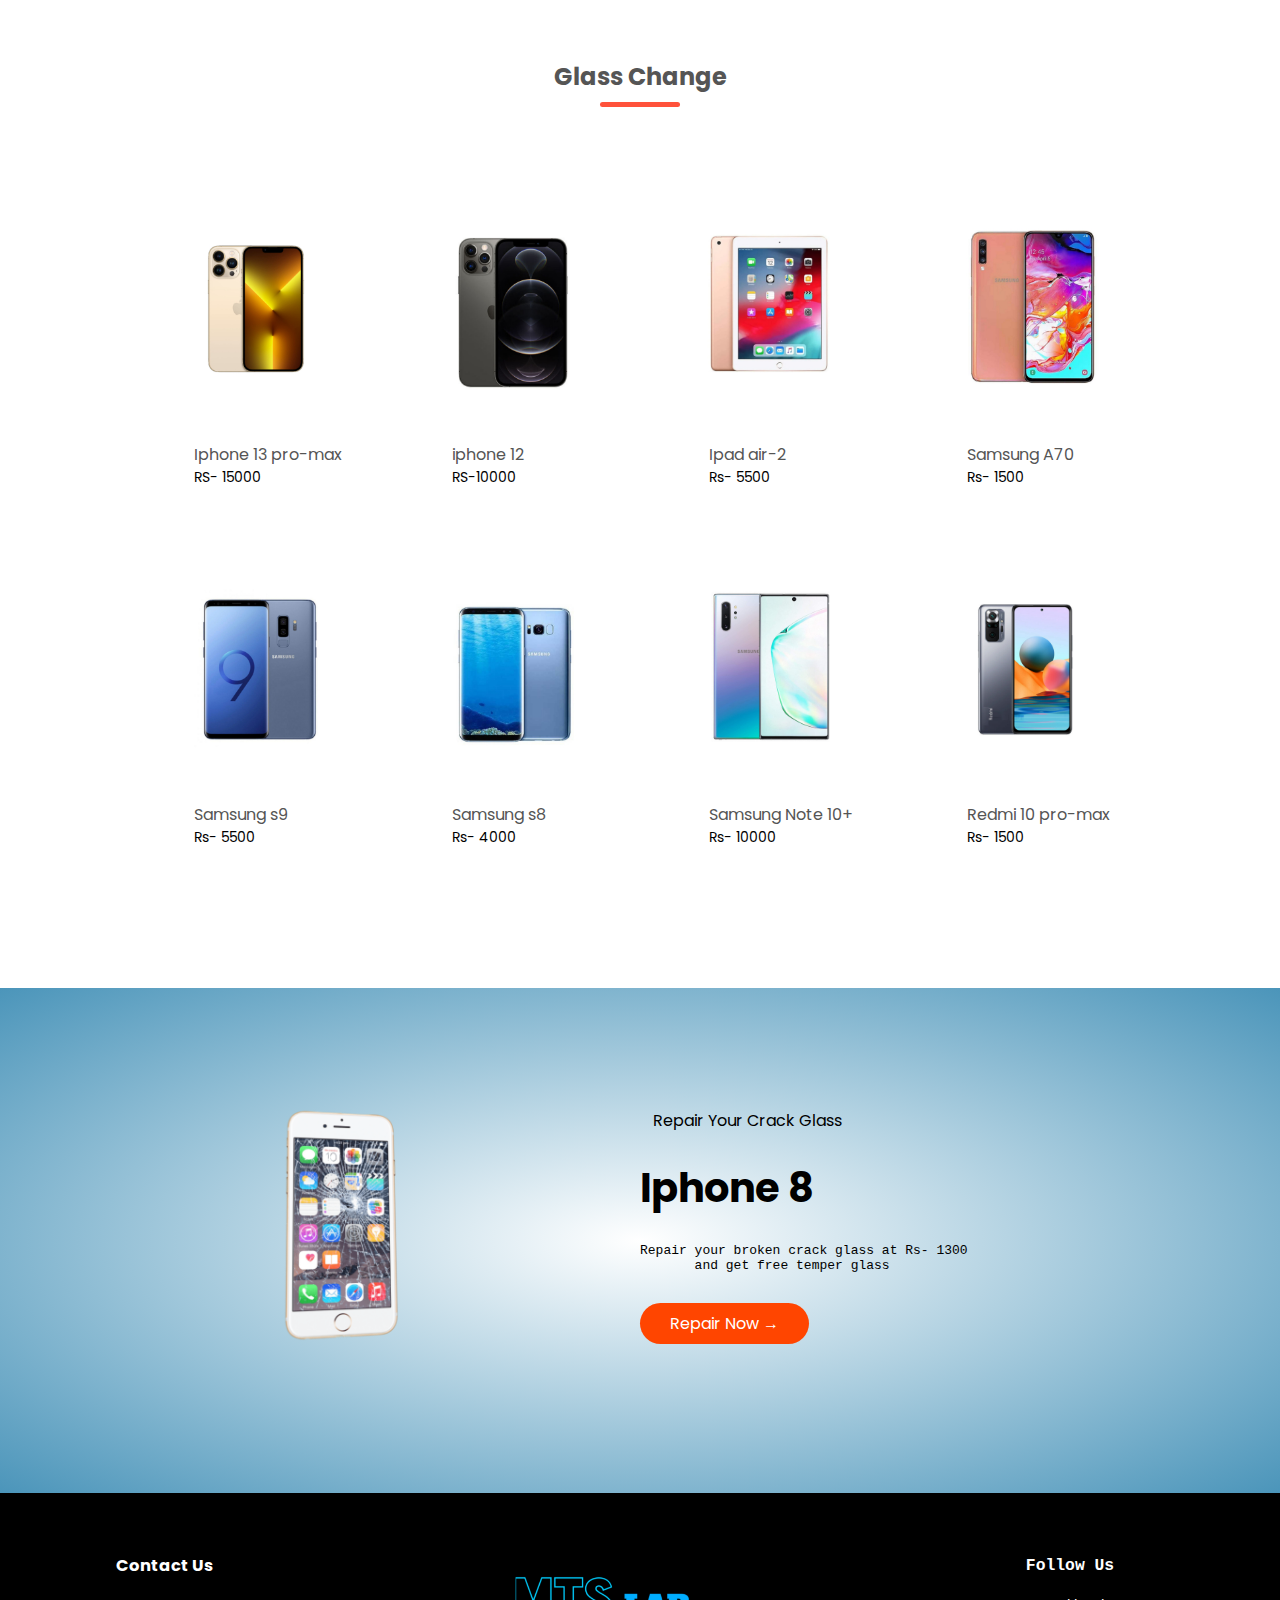
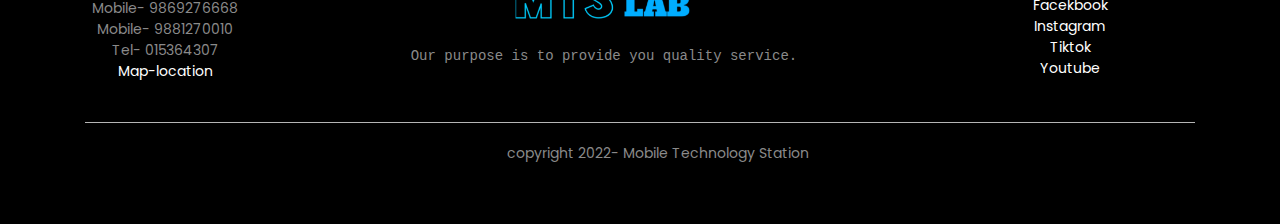
==== commit 879040e3: "Update index.html" ====
--- a/index.html
+++ b/index.html
@@ -128,7 +128,7 @@
                         <img src="img/Board issue (1).jpg">
                        <div class="bold"><h4>Board Problem</h4></div>
                          <div class="service">
-                        <p>We’ll check your phone thoroughly and tell if the motherboard is damaged or not. And if the repair cost is getting too high, we’ll look into your eyes and tell you it’s not worth repairing/replacing it.</p>
+                        <p>We wll check your phone thoroughly and tell if the motherboard is damaged or not. And if the repair cost is getting too high, we will look into your eyes and tell you it is not worth repairing/replacing it.</p>
                        </div>
                     </div>
                     <div class="col-3">
@@ -142,7 +142,7 @@
                     <img src="img/software.jpg">
                     <div class="bold"><h4>Software issue</h4></div>
                      <div class="service">
-                        <p>Once a phone is dead through a software glitch/problem and you take it to a software engineer, have it in mind that you have a 50% chance of reviving it. Don’t be scared, modern phones hardly ever died permanently as a result of software problems. </p>
+                        <p>Once a phone is dead through a software glitch/problem and you take it to a software engineer, have it in mind that you have a 50% chance of reviving it. Do not be scared, modern phones hardly ever died permanently as a result of software problems. </p>
                     </div>
                 </div>
             </div>
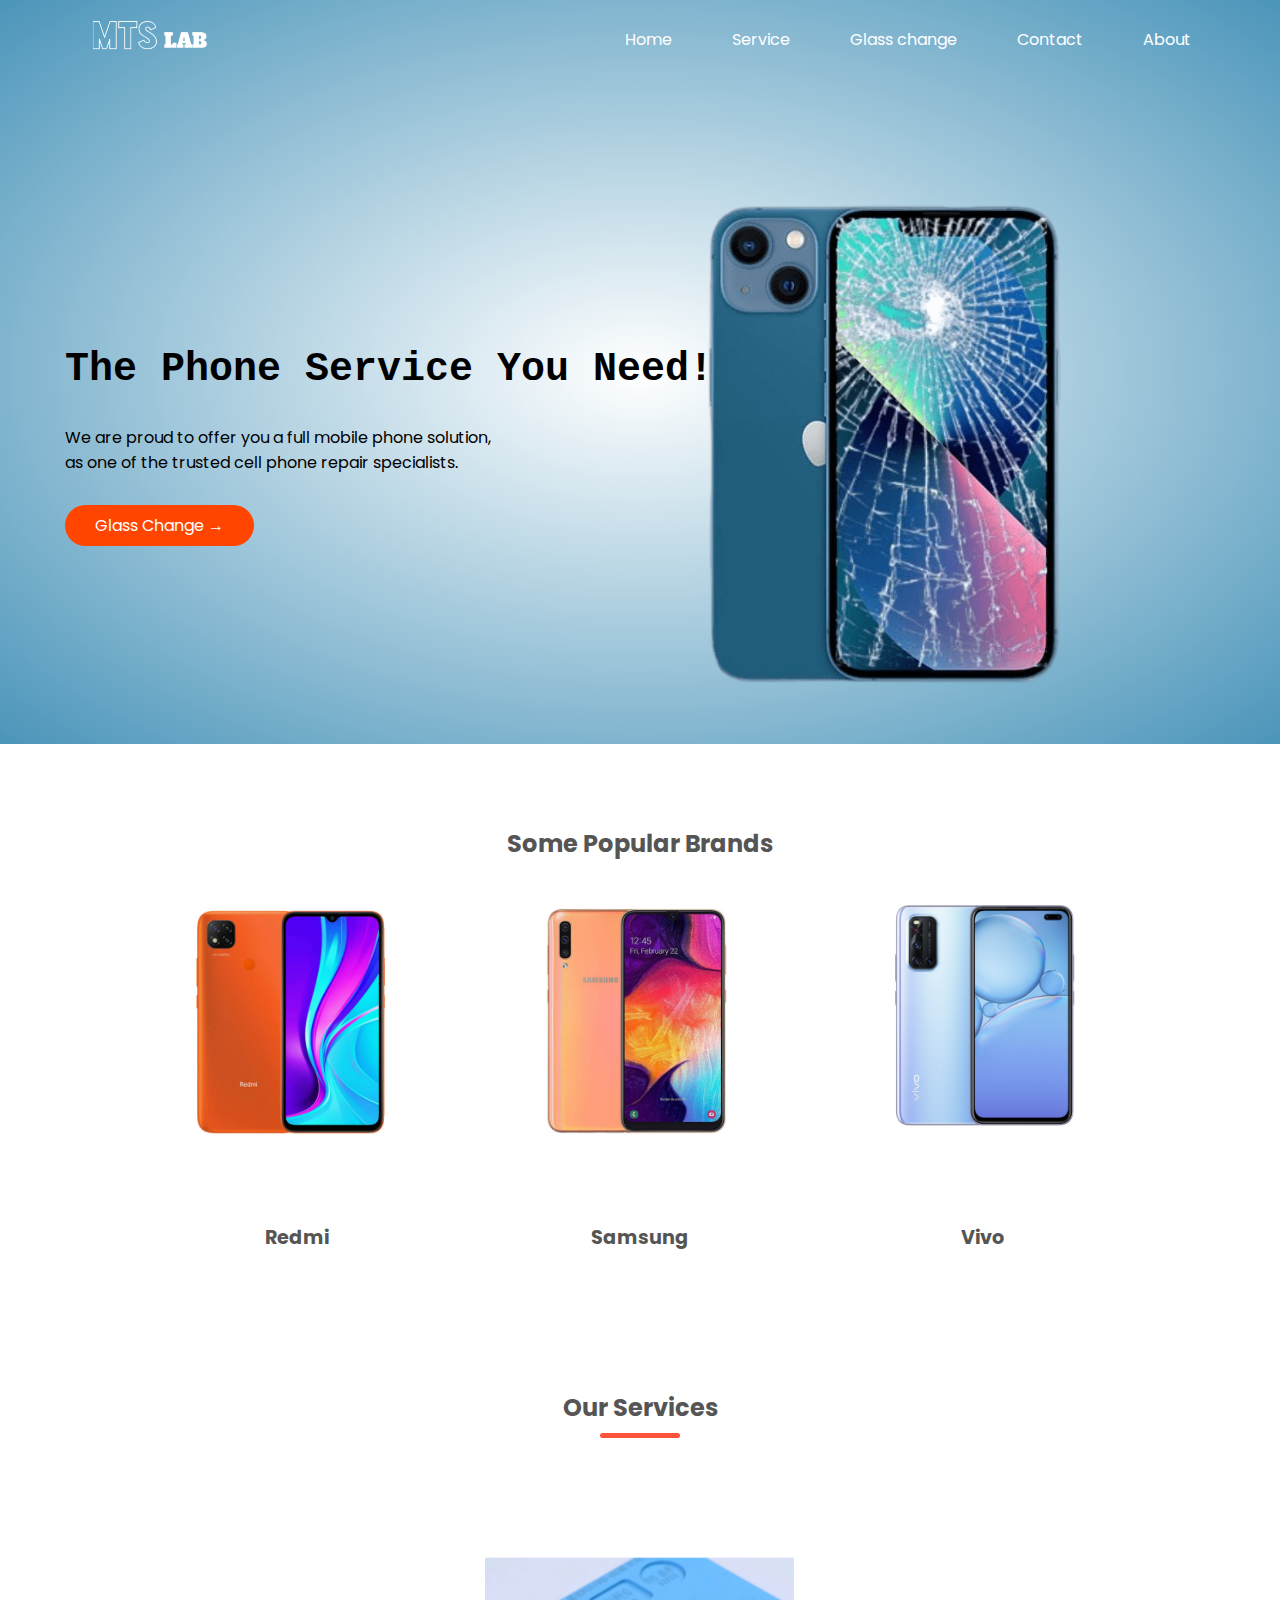
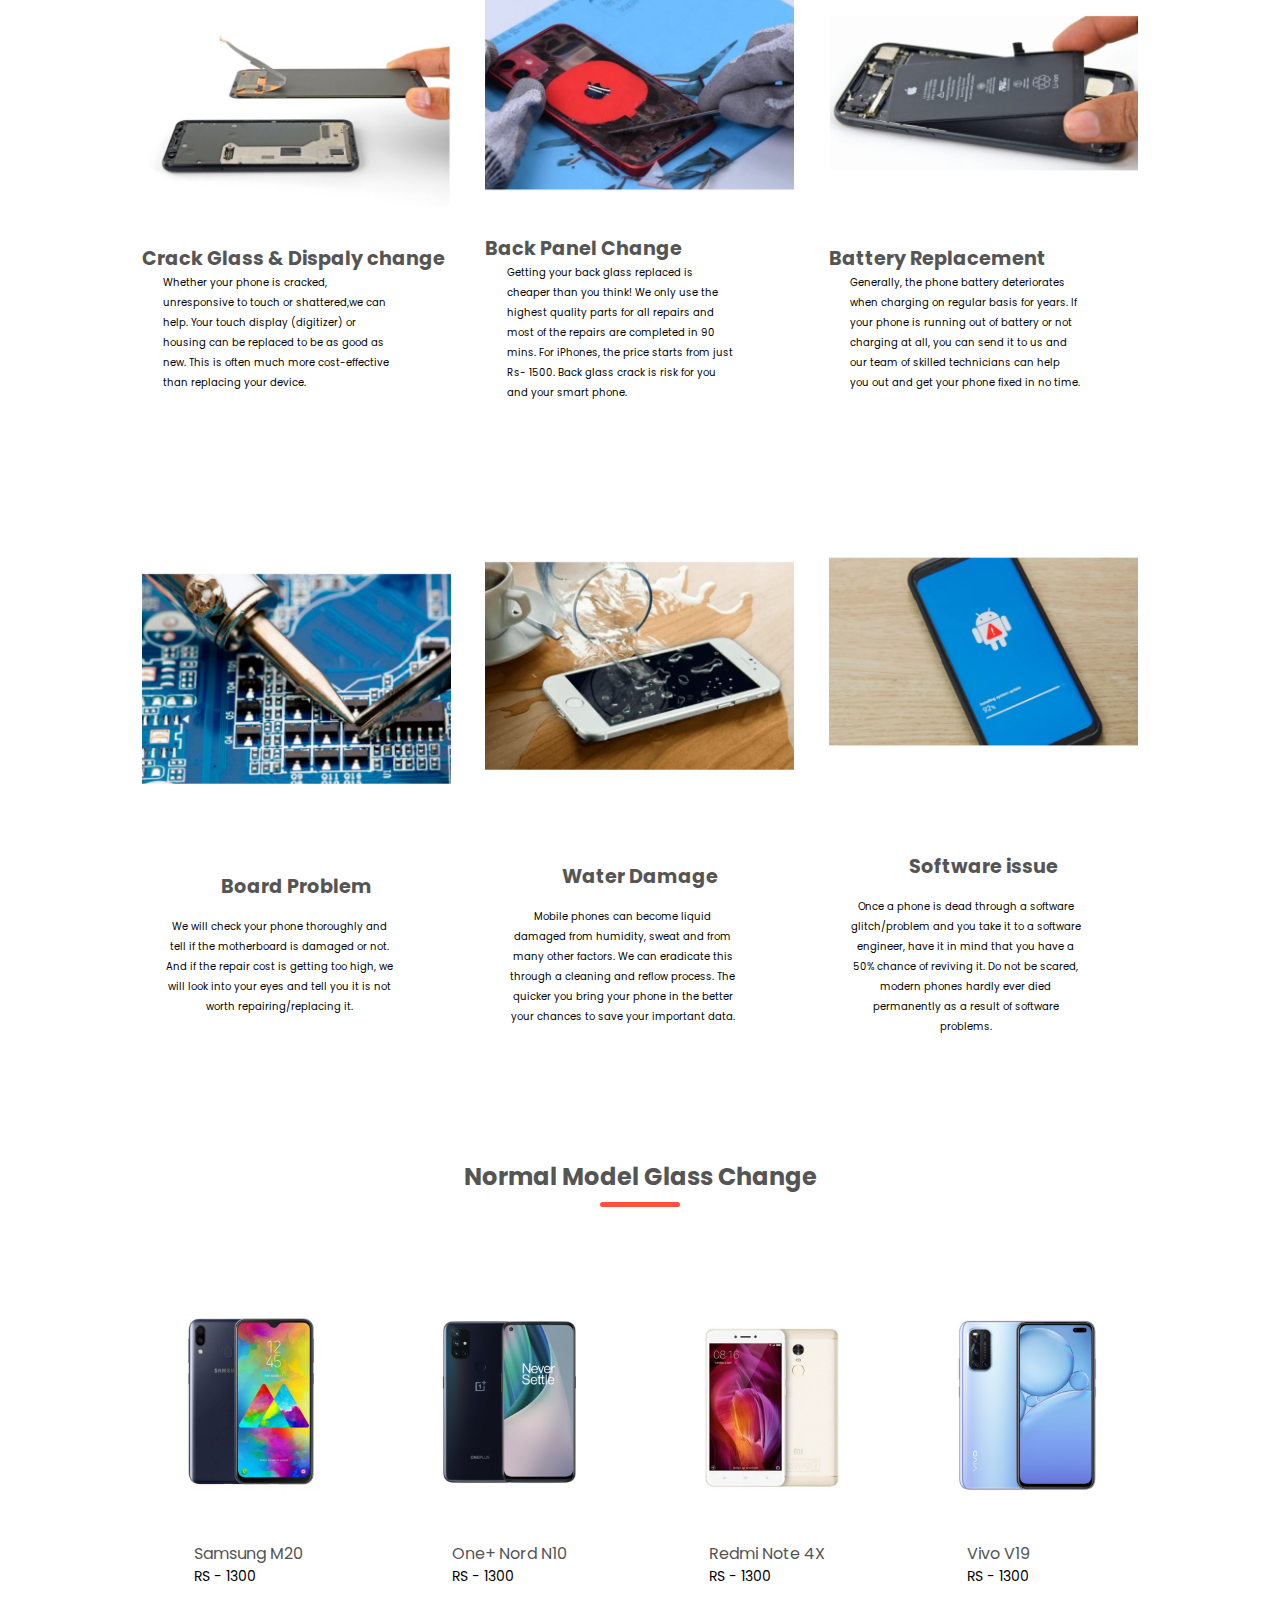
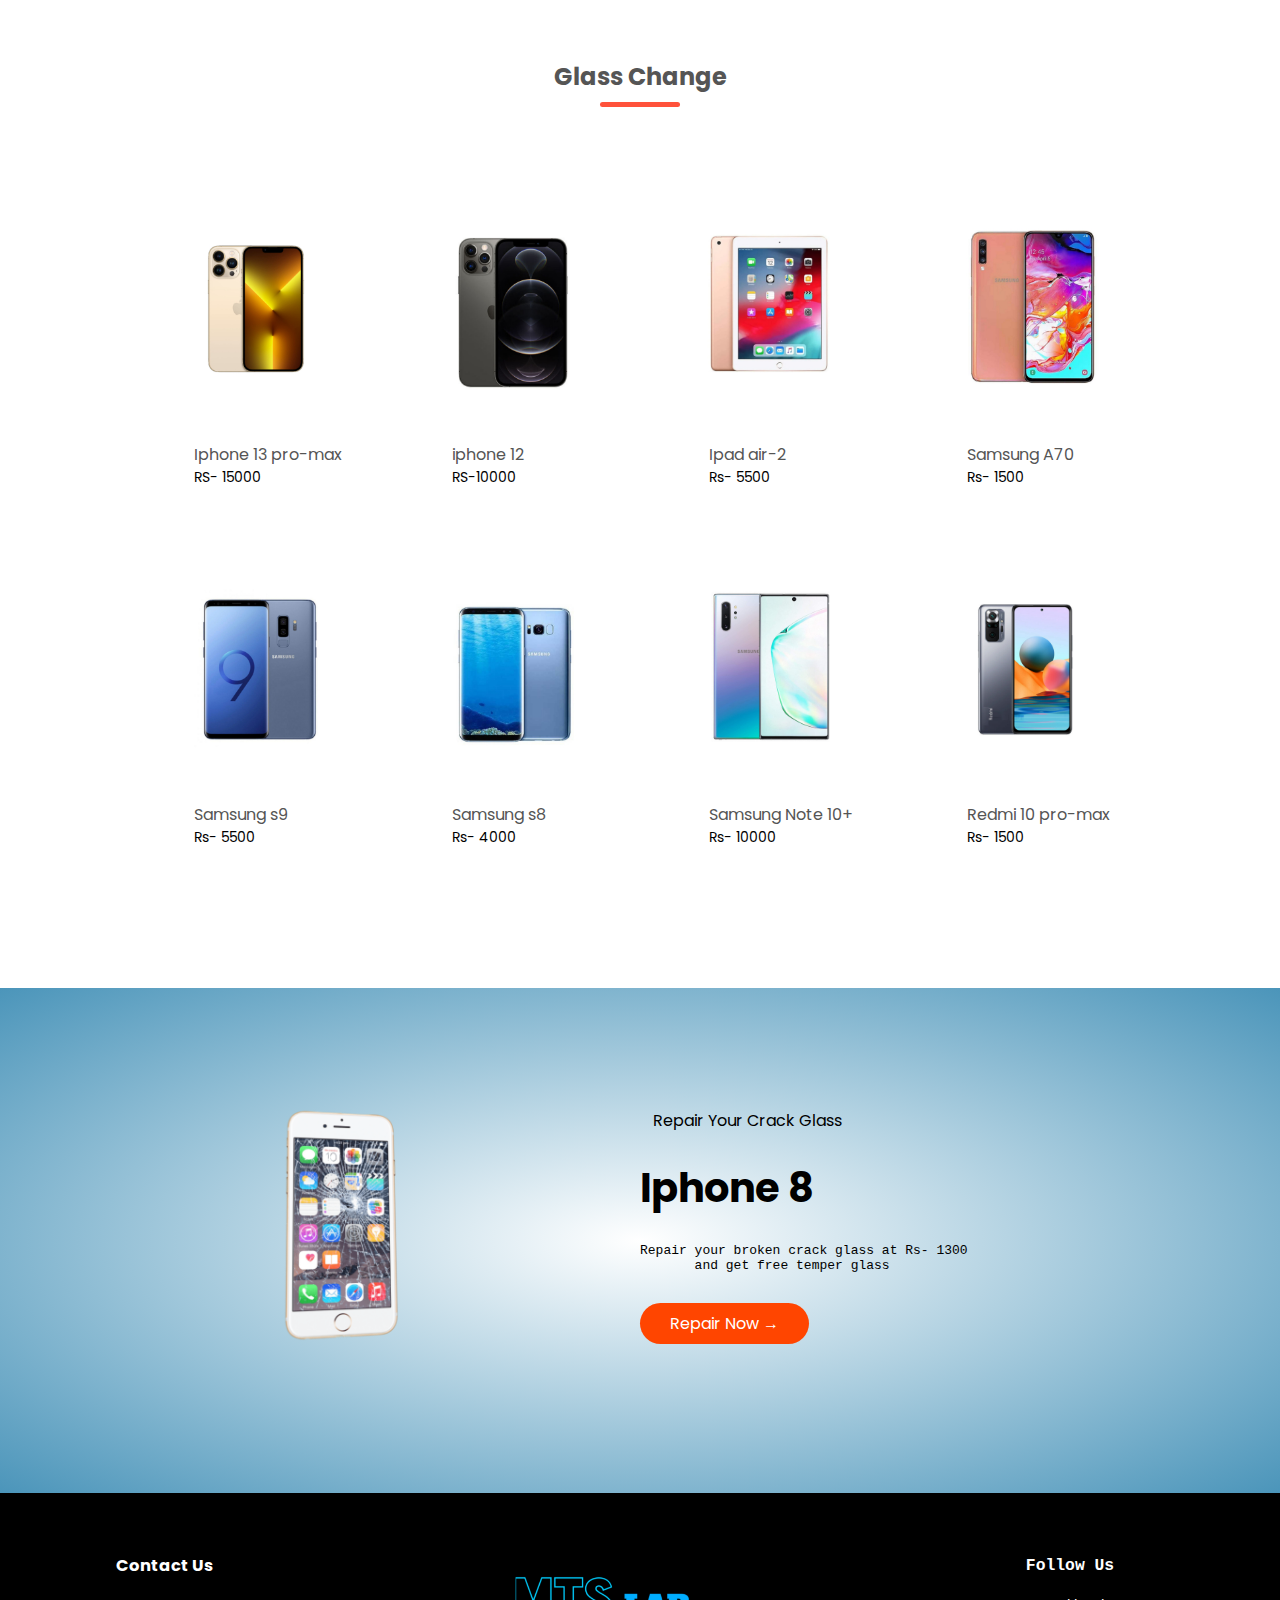
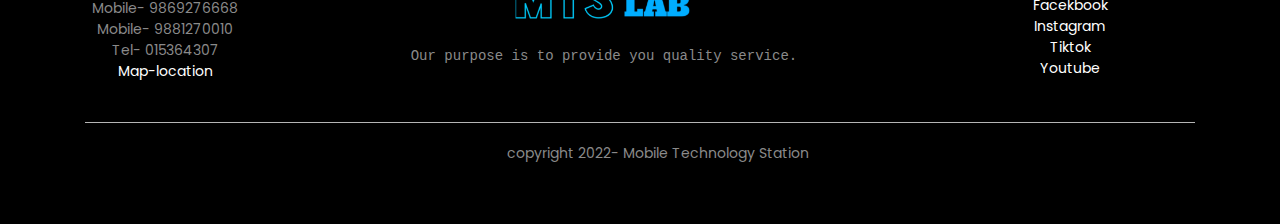
==== commit e19a012e: "Update index.html" ====
--- a/index.html
+++ b/index.html
@@ -89,30 +89,31 @@
        
     </div>
     <!----Mobile services-->
-    <div class="categories">
-        <div class="small-container">
-              <a href="Service.html" ><h2 class="title">Our Services</h2></a>
+     <div class="categories">
+        <div class="small-container">
+           <a href="Service.html" ><h2 class="title">Our Services</h2></a>
                 <div class="row">
                     <div class="col-3">
                         <img src="img/Screen Replacement.jpg">
                        <div class="bold"><h4>Crack Glass & Dispaly change</h4></div>
-                        <div class="service">
+                       <div class="service">
                         <p>Whether your phone is cracked, unresponsive to touch or shattered,we can help. Your touch display (digitizer) or housing can be replaced to be as good as new. This is often much more cost-effective than replacing your device.</p>
                        </div>
                     </div>
                     <div class="col-3">
                         <img src="img/Back pannel.jpg">
                         <div class="bold"><h4>Back Panel Change</h4></div>
-                         <div class="service">
-                         <p>Getting your back glass replaced is cheaper than you think! We only use the highest quality parts for all repairs and most of the repairs are completed in 90 mins. For iPhones, the price starts from just Rs- 1500. Back glass crack is risk for you and your smart phone. </p>
+                        <div class="service">
+                            <p>Getting your back glass replaced is cheaper than you think! We only use the highest quality parts for all repairs and most of the repairs are completed in 90 mins. For iPhones, the price starts from just Rs- 1500. Back glass crack is risk for you and your smart phone. </p>
+                        </div>
                     </div> 
-                    </div>
                     <div class="col-3">
                     <img src="img/Battery replacement.jpg">
                     <div class="bold"><h4>Battery Replacement</h4></div>
-                                        <div class="service">
+                    <div class="service">
                         <p>Generally, the phone battery deteriorates when charging on regular basis for years. If your phone is running out of battery or not charging at all, you can send it to us and our team of skilled technicians can help you out and get your phone fixed in no time.</p>
                     </div>
+                    
                 </div>
             </div>
             
@@ -127,21 +128,21 @@
                     <div class="col-3">
                         <img src="img/Board issue (1).jpg">
                        <div class="bold"><h4>Board Problem</h4></div>
-                         <div class="service">
-                        <p>We wll check your phone thoroughly and tell if the motherboard is damaged or not. And if the repair cost is getting too high, we will look into your eyes and tell you it is not worth repairing/replacing it.</p>
+                       <div class="service">
+                        <p>We will check your phone thoroughly and tell if the motherboard is damaged or not. And if the repair cost is getting too high, we will look into your eyes and tell you it is not worth repairing/replacing it.</p>
                        </div>
                     </div>
                     <div class="col-3">
                         <img src="img/Water damage.jpg">
                         <div class="bold"><h4>Water Damage</h4></div>
-                         <div class="service">
+                        <div class="service">
                             <p>Mobile phones can become liquid damaged from humidity, sweat and from many other factors. We can eradicate this through a cleaning and reflow process. The quicker you bring your phone in the better your chances to save your important data.</p>
                         </div>
                     </div> 
                     <div class="col-3">
                     <img src="img/software.jpg">
                     <div class="bold"><h4>Software issue</h4></div>
-                     <div class="service">
+                    <div class="service">
                         <p>Once a phone is dead through a software glitch/problem and you take it to a software engineer, have it in mind that you have a 50% chance of reviving it. Do not be scared, modern phones hardly ever died permanently as a result of software problems. </p>
                     </div>
                 </div>
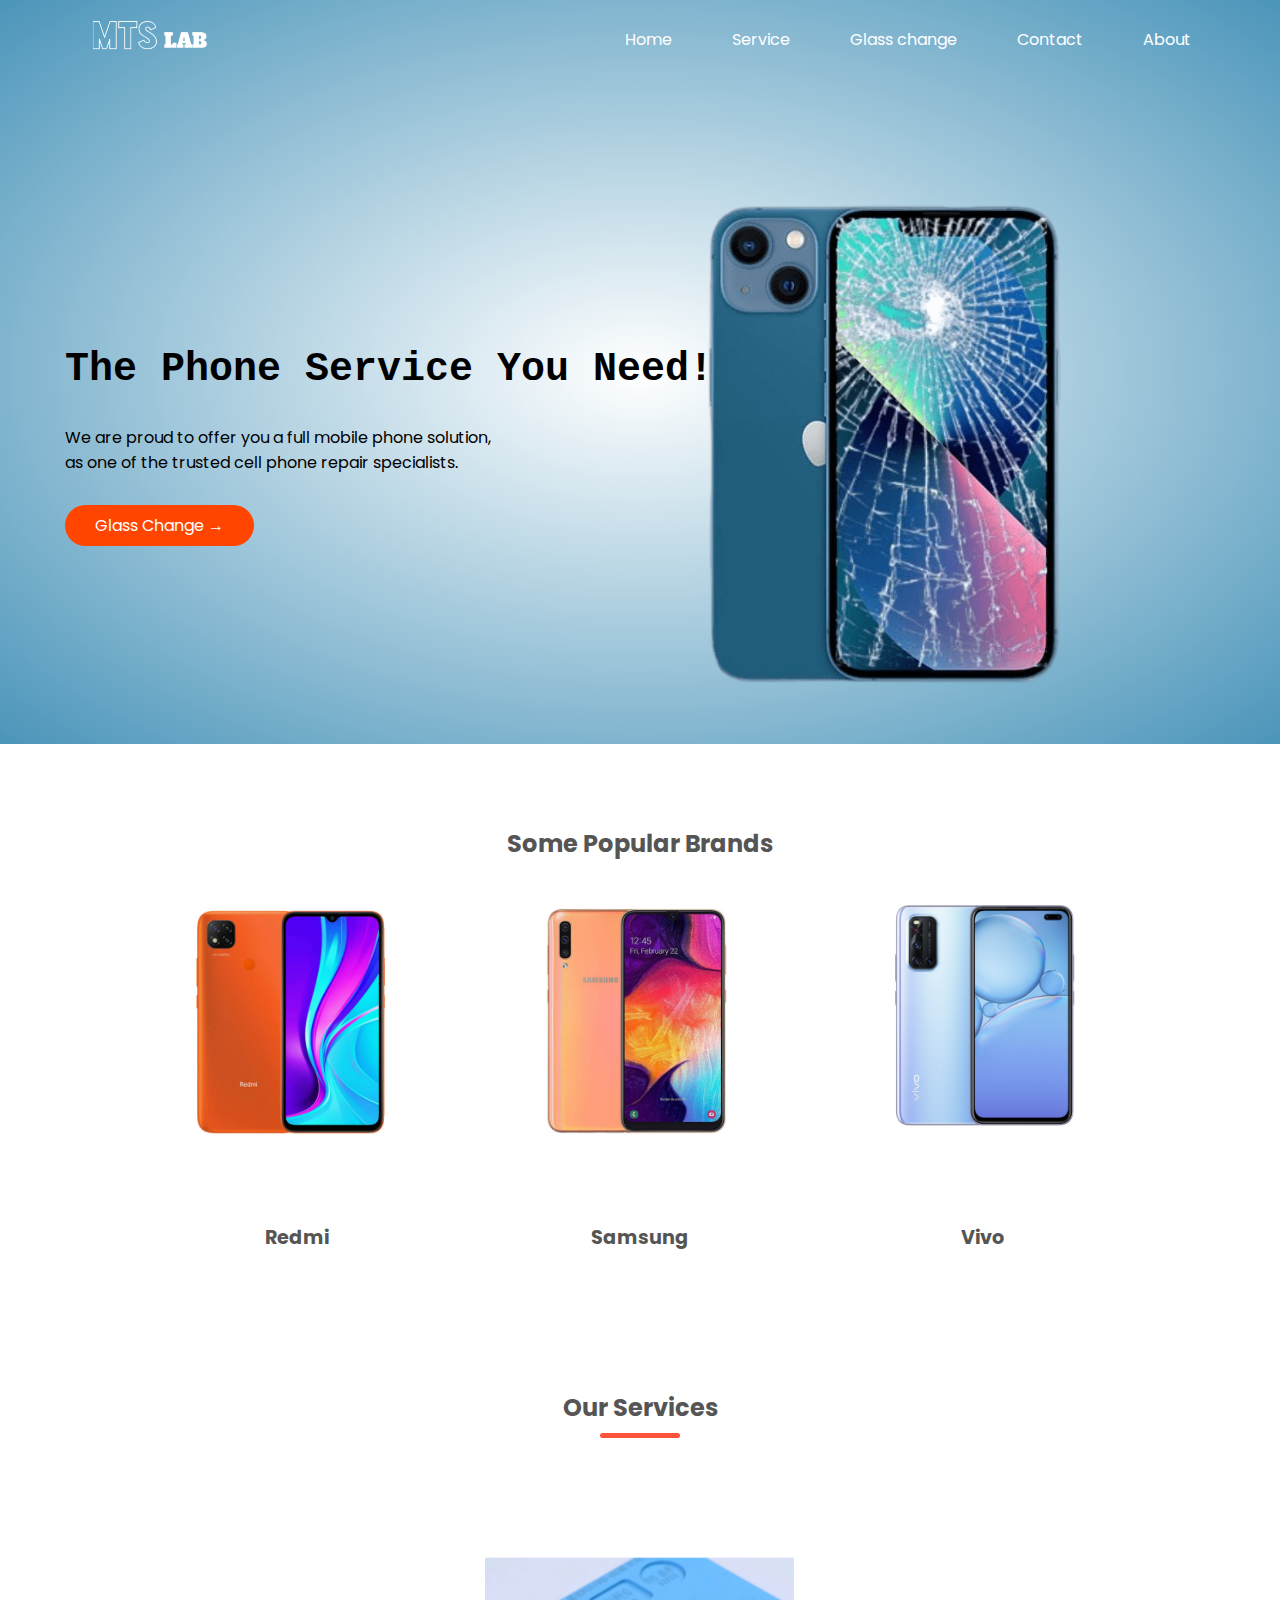
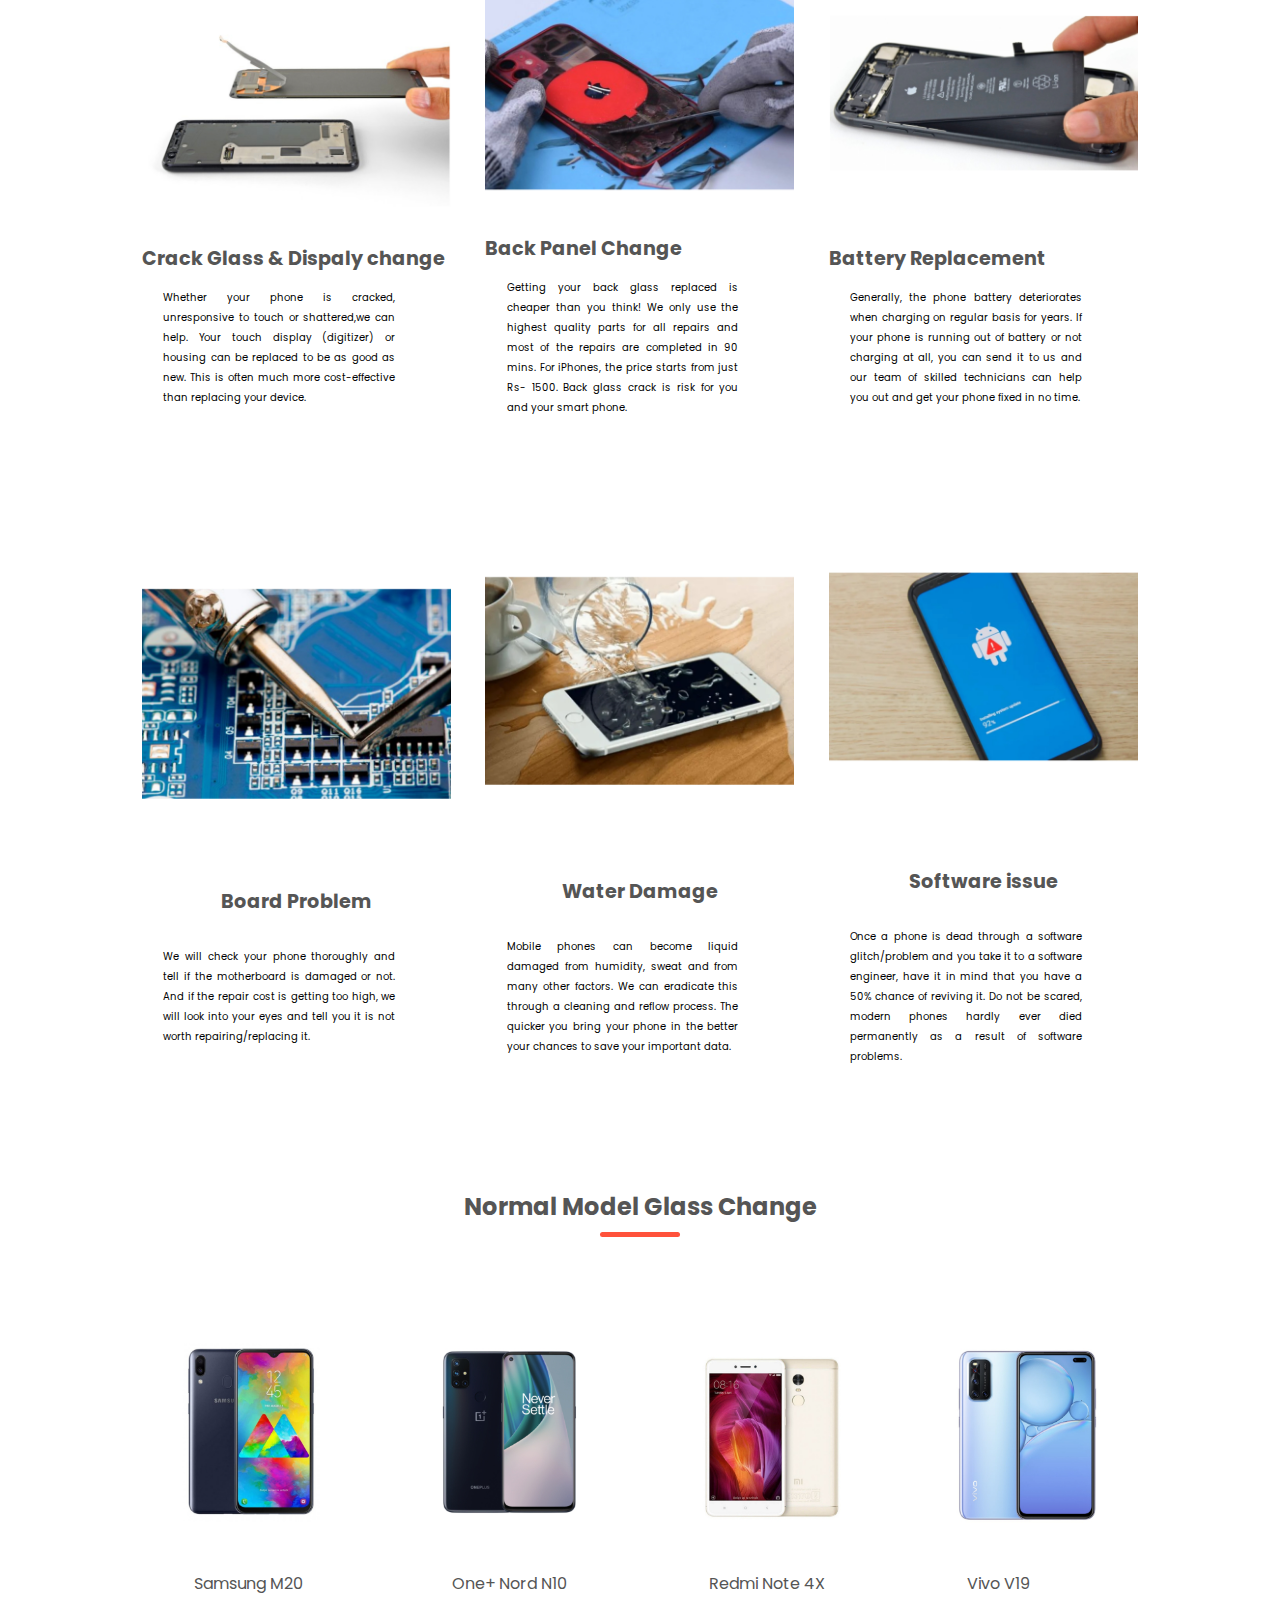
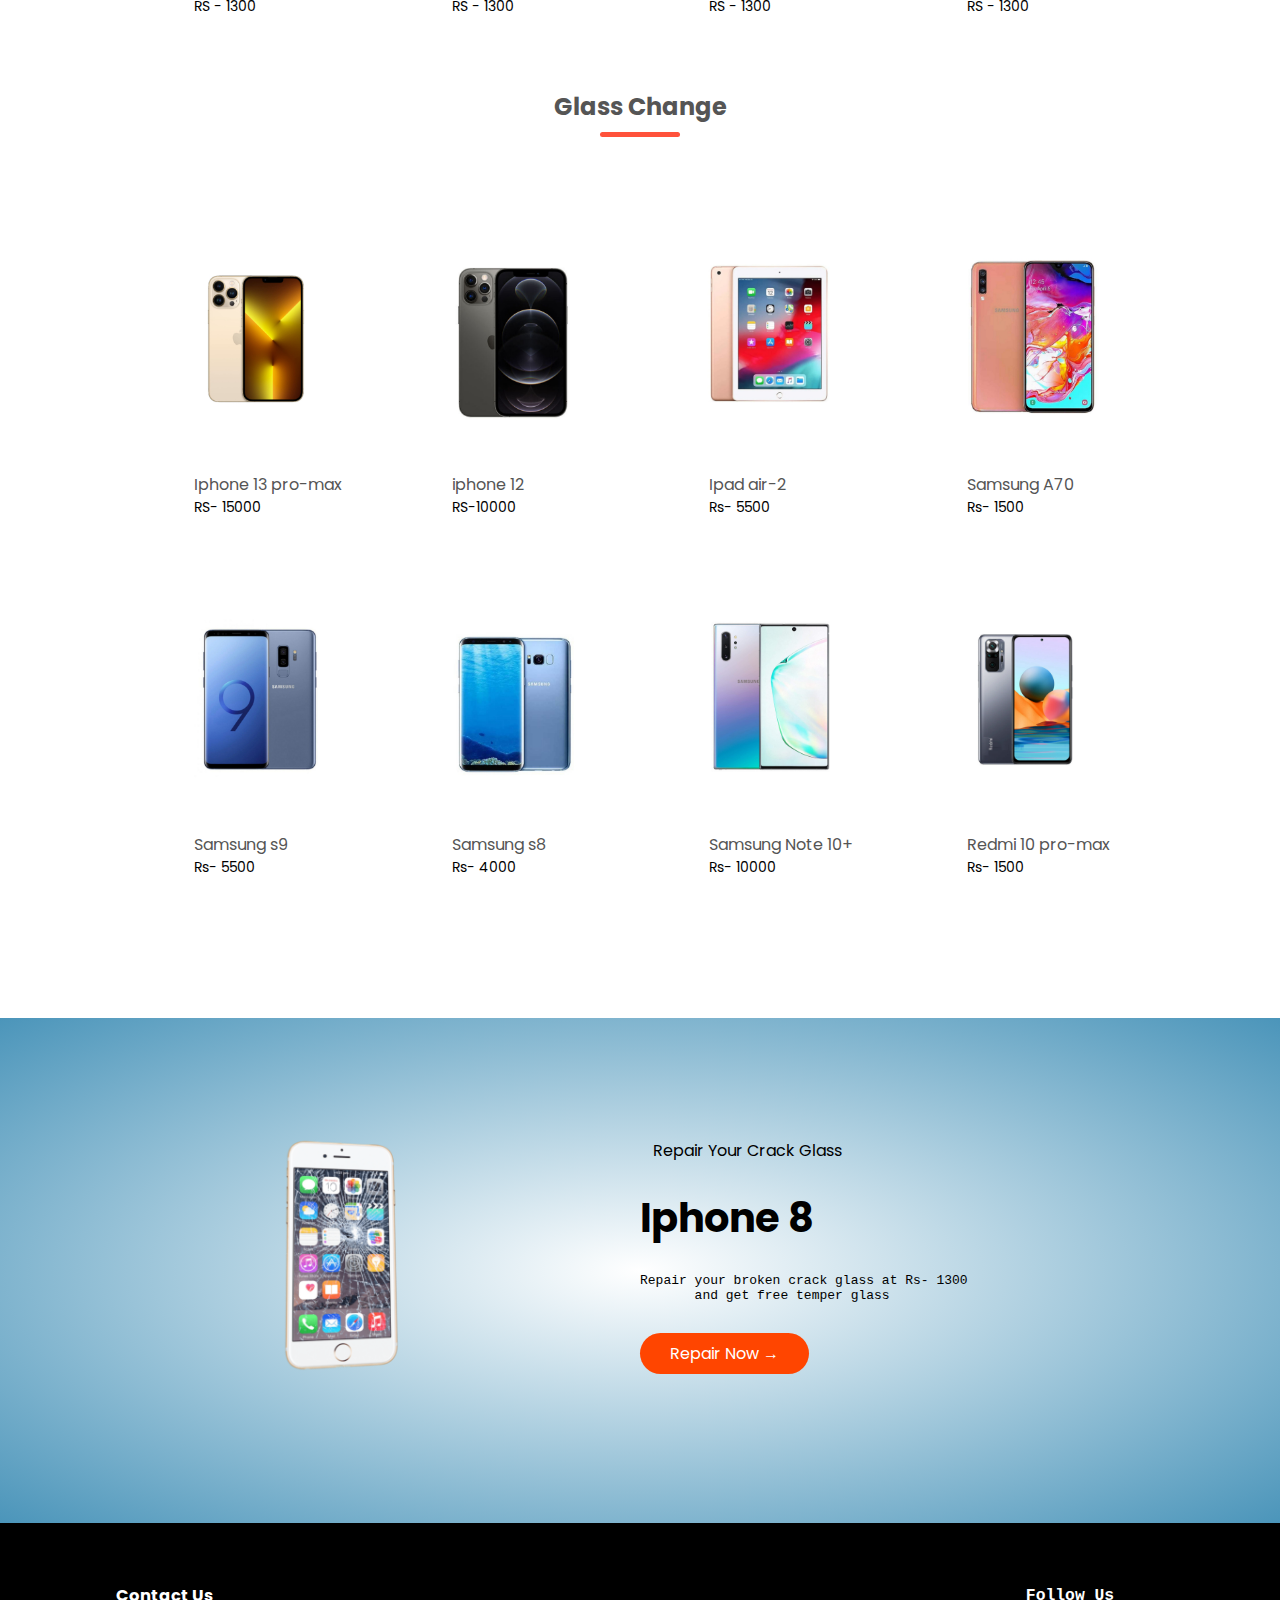
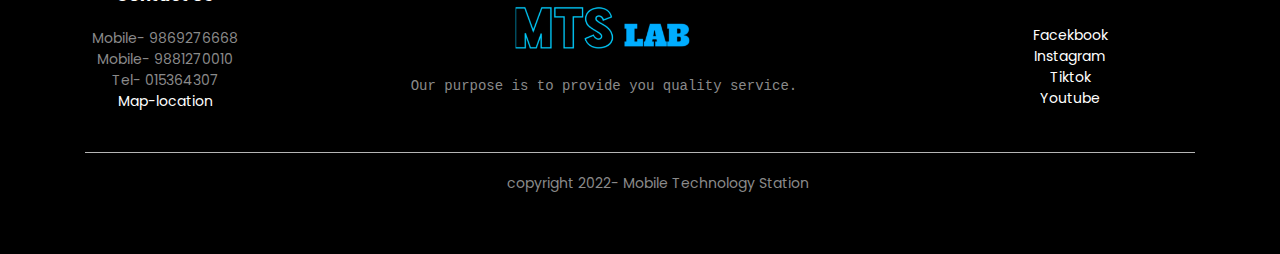
==== commit 1dc60765: "Update index.html" ====
--- a/index.html
+++ b/index.html
@@ -3,7 +3,7 @@
 <head>
     <meta charset="UTF-8">
     <meta http-equiv="X-UA-Compatible" content="IE=edge">
-    <meta name="viewport" content="width=device-width, initial-scale=1.0">
+    <meta name="viewport" content="width=device-width, initial-scale=1.0,user-scalable=no" />
     <meta name="google-site-verification" content="ZRneaZw4tG2R5TSMy8G6cVdLXQe2-qiYh2usNWmZhRA" />
      <link rel="shortcut icon" href="favicon.png" type="image/x-icon">
     <title>Mobile Technology Station</title>
--- a/style.css
+++ b/style.css
@@ -357,6 +357,8 @@
 .service p{
     font-size: 10px;
     line-height: 20px;
+    text-align: justify;
+    padding-top: 15px;
     position: relative;
     right: 56px;
   }
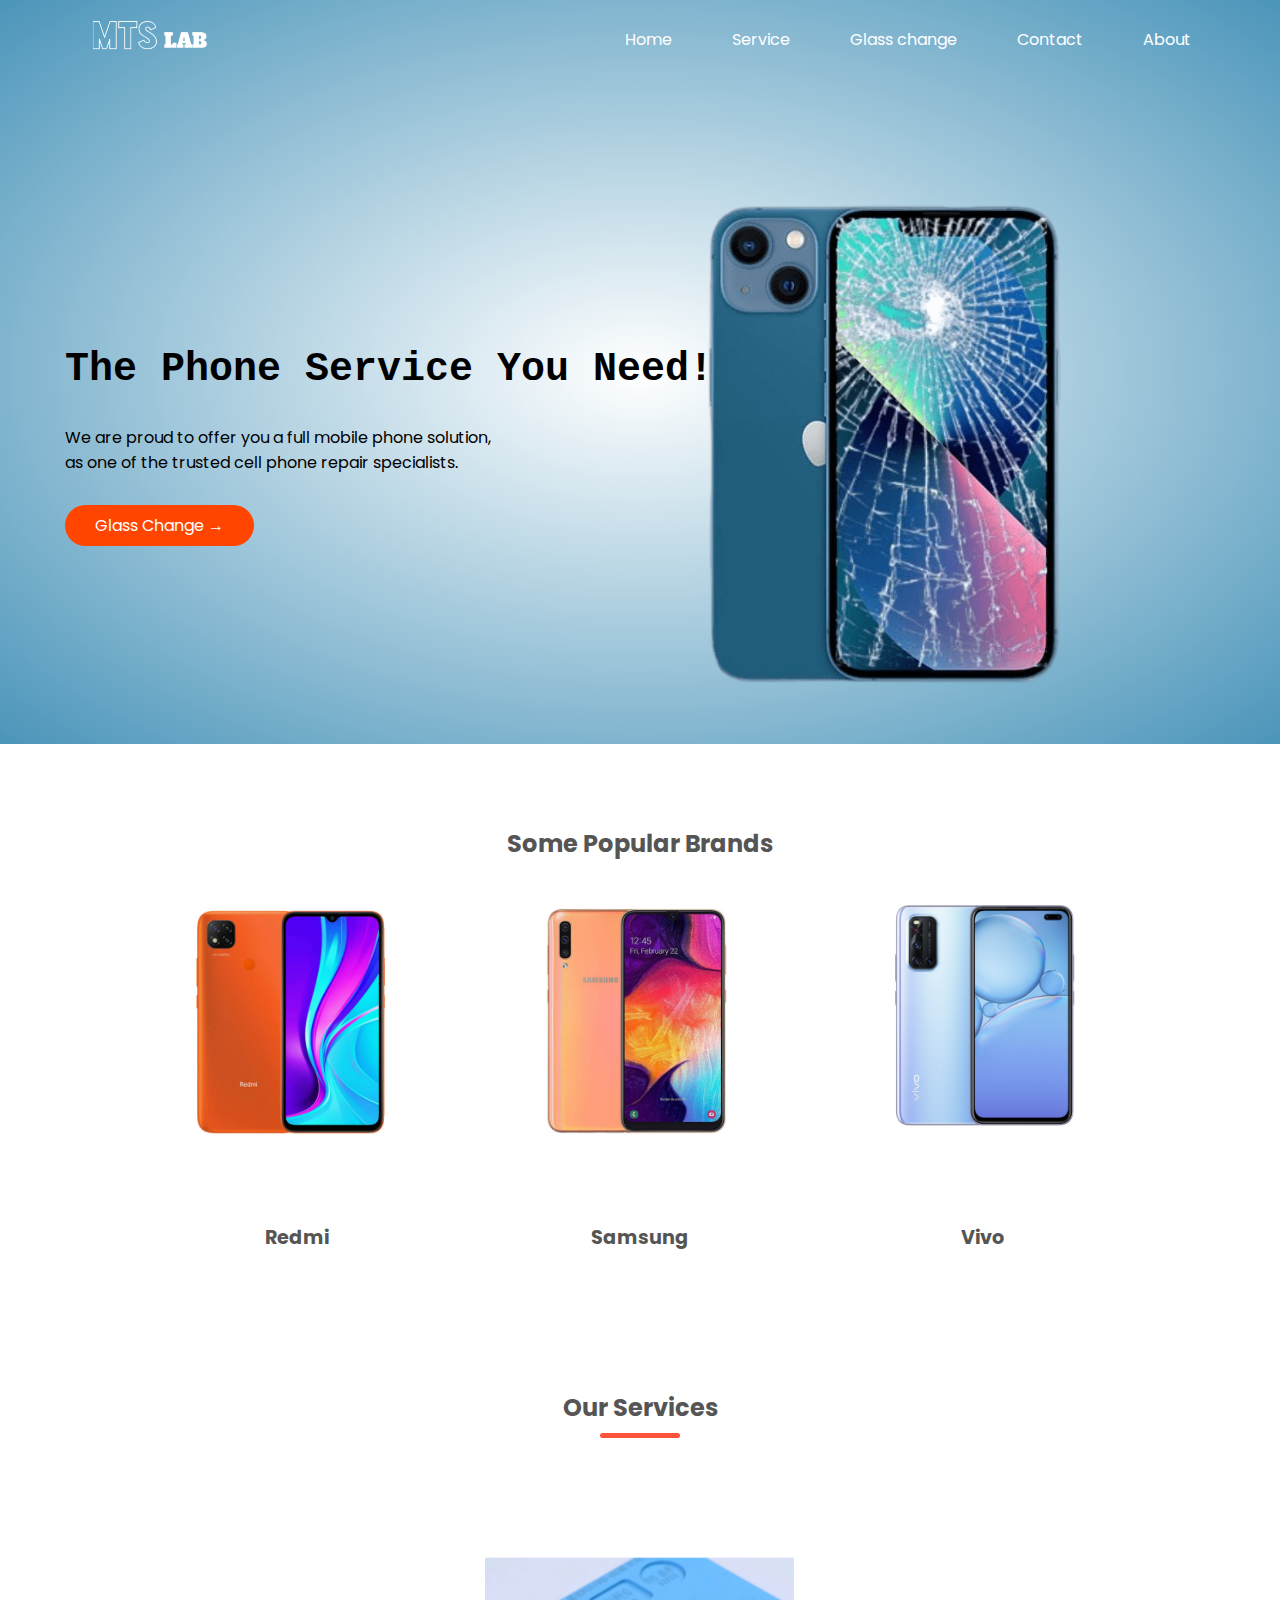
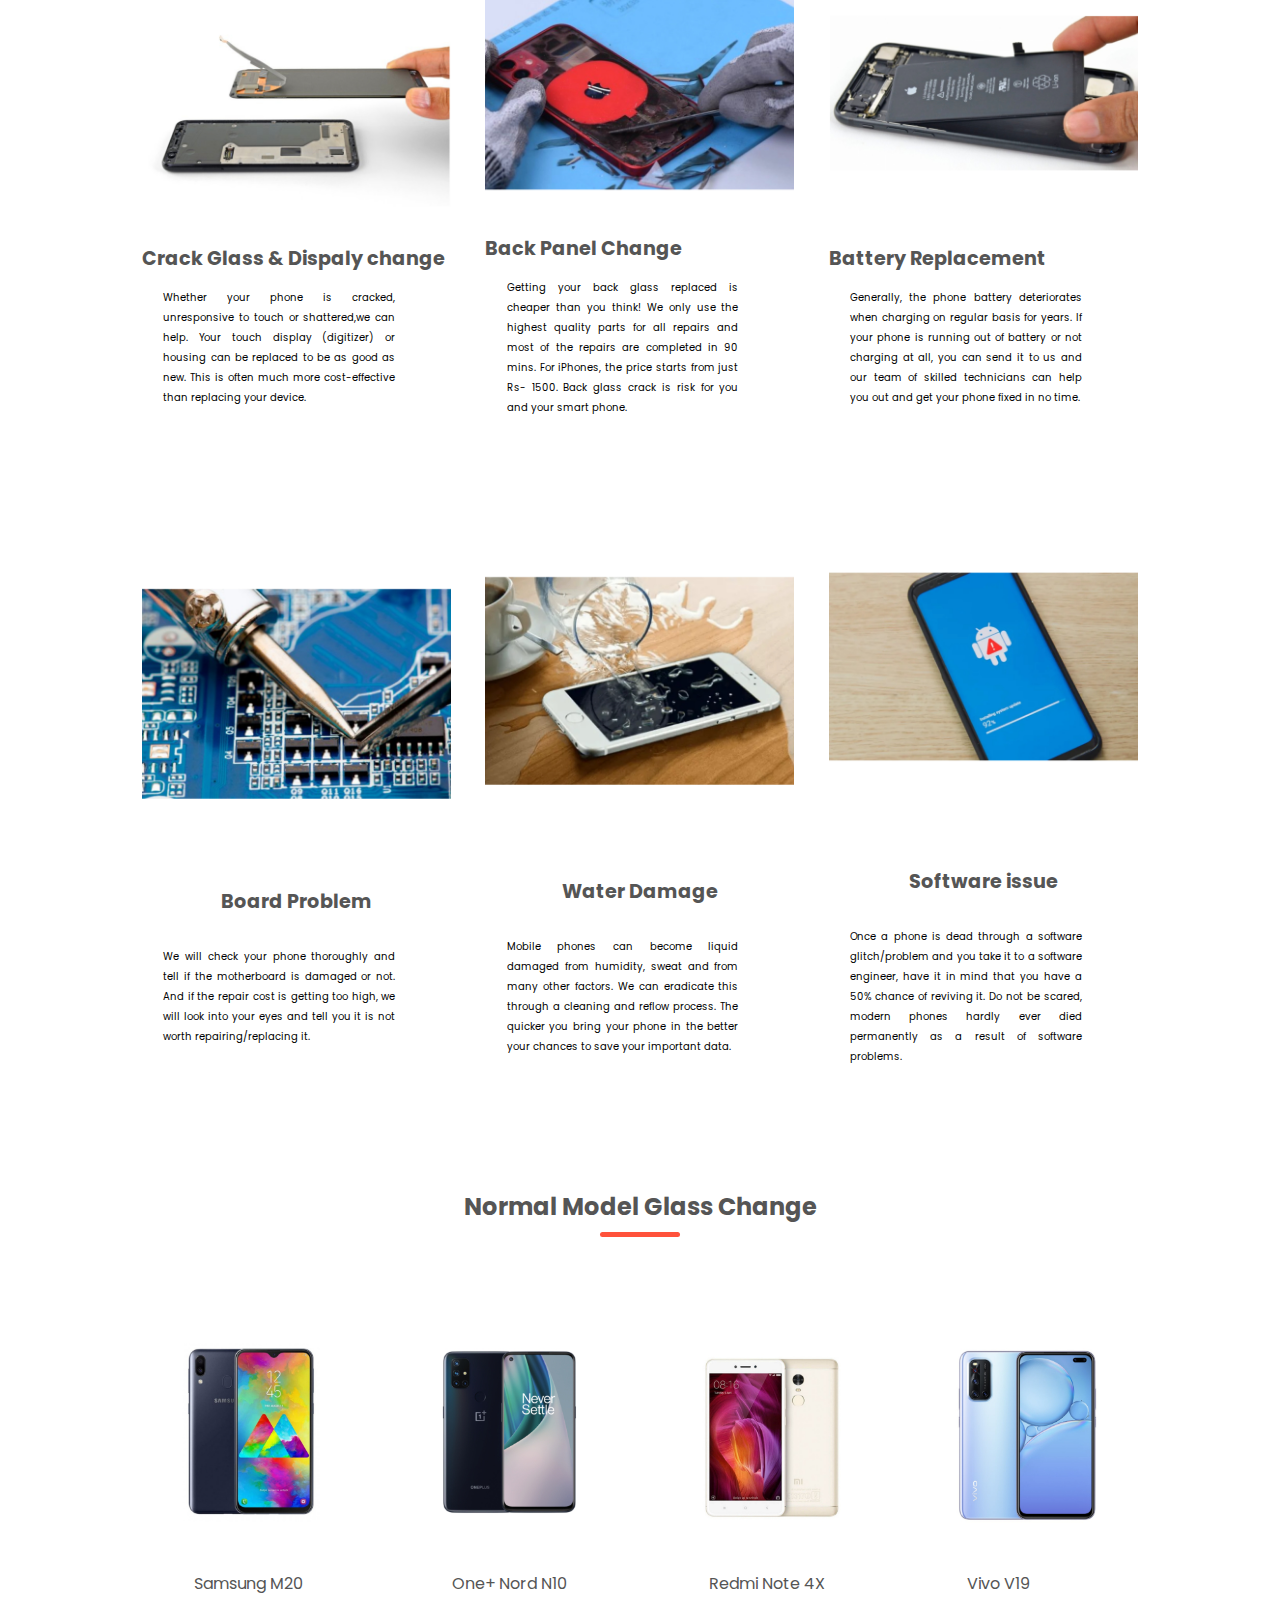
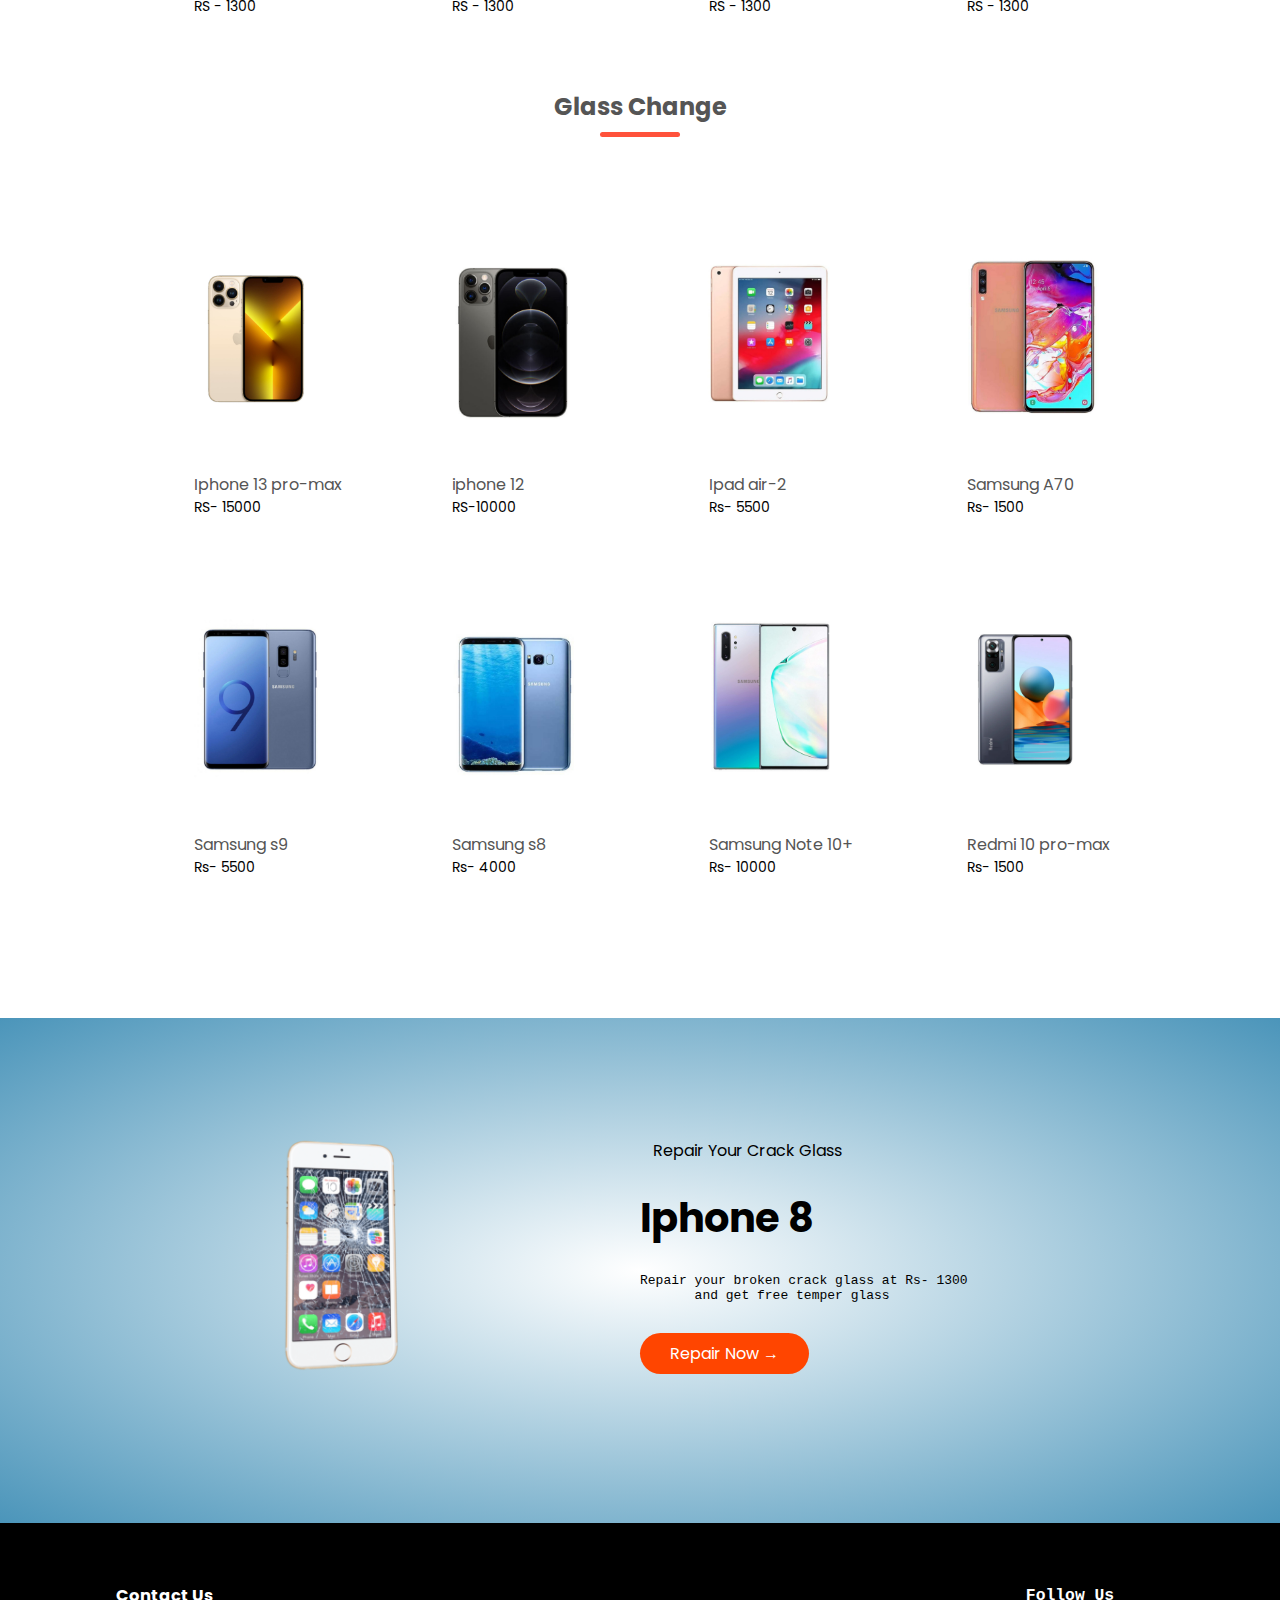
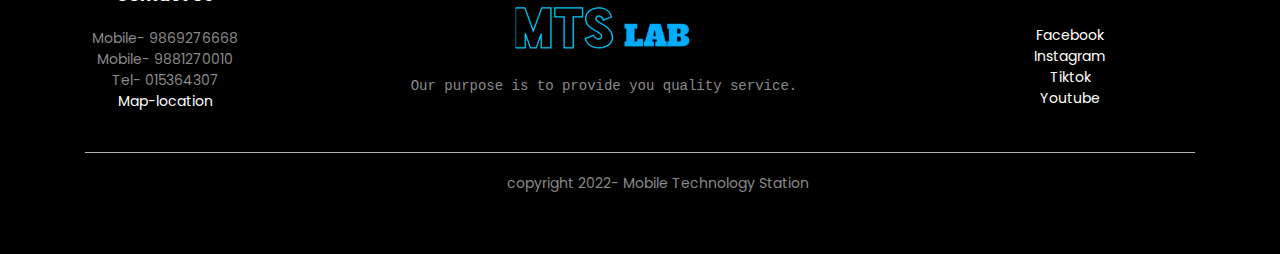
==== commit 53a7f687: "Update index.html" ====
--- a/index.html
+++ b/index.html
@@ -3,7 +3,7 @@
 <head>
     <meta charset="UTF-8">
     <meta http-equiv="X-UA-Compatible" content="IE=edge">
-    <meta name="viewport" content="width=device-width, initial-scale=1.0,user-scalable=no" />
+    <meta name="viewport" content="width=device-width, initial-scale=1">
     <meta name="google-site-verification" content="ZRneaZw4tG2R5TSMy8G6cVdLXQe2-qiYh2usNWmZhRA" />
      <link rel="shortcut icon" href="favicon.png" type="image/x-icon">
     <title>Mobile Technology Station</title>
@@ -263,7 +263,7 @@
                     <div class="footer-col-4">
                        <pre><h3>Follow Us</h3></pre>
                         <ul>
-                         <li><a href="https://www.facebook.com/MTSmobilescreenrefurblab/">Facekbook</a></li>
+                         <li><a href="https://www.facebook.com/MTSmobilescreenrefurblab/">Facebook</a></li>
                          <li><a href="https://www.instagram.com/mtsmobilescreenrefurblab/">Instagram</a></li>
                          <li><a href="https://www.tiktok.com/@mtslab">Tiktok</a></li>
                          <li><a href="https://www.youtube.com/@mtsscreenrefurblab893/featured">Youtube</a></li>
